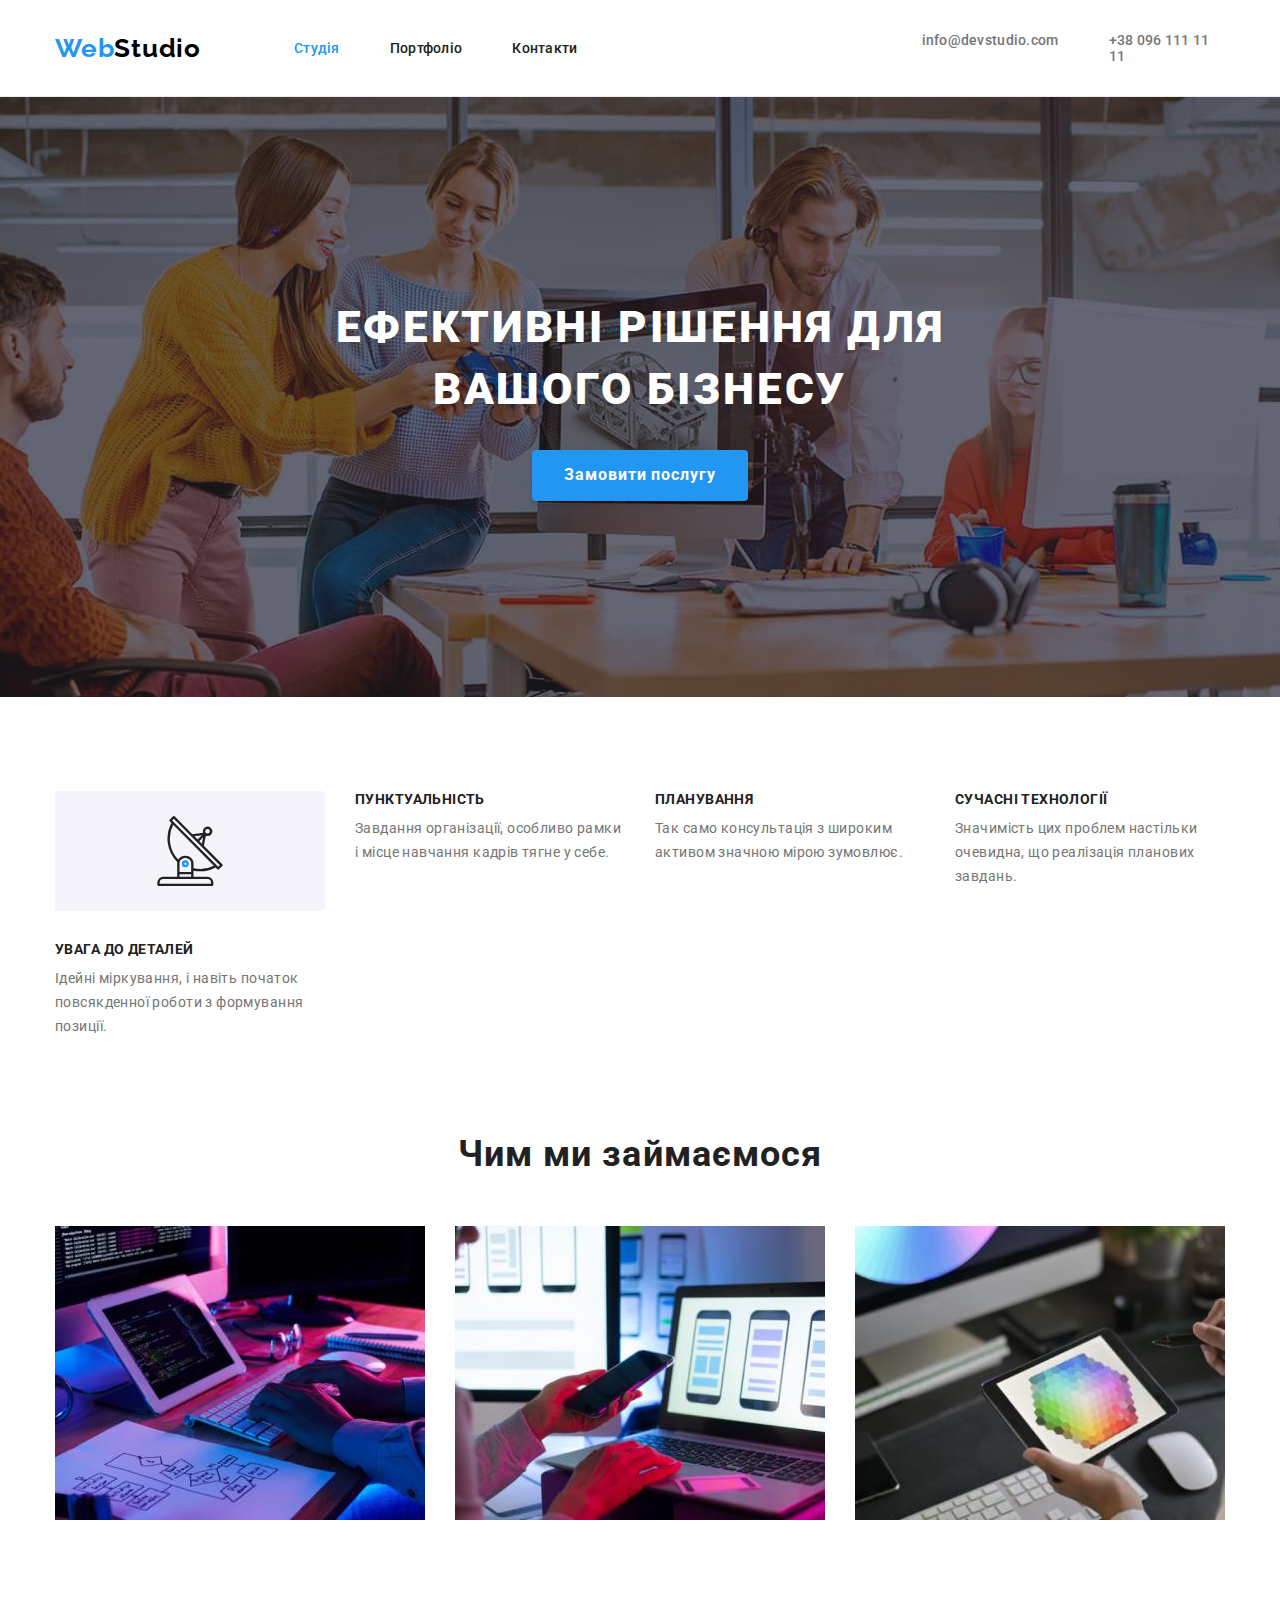
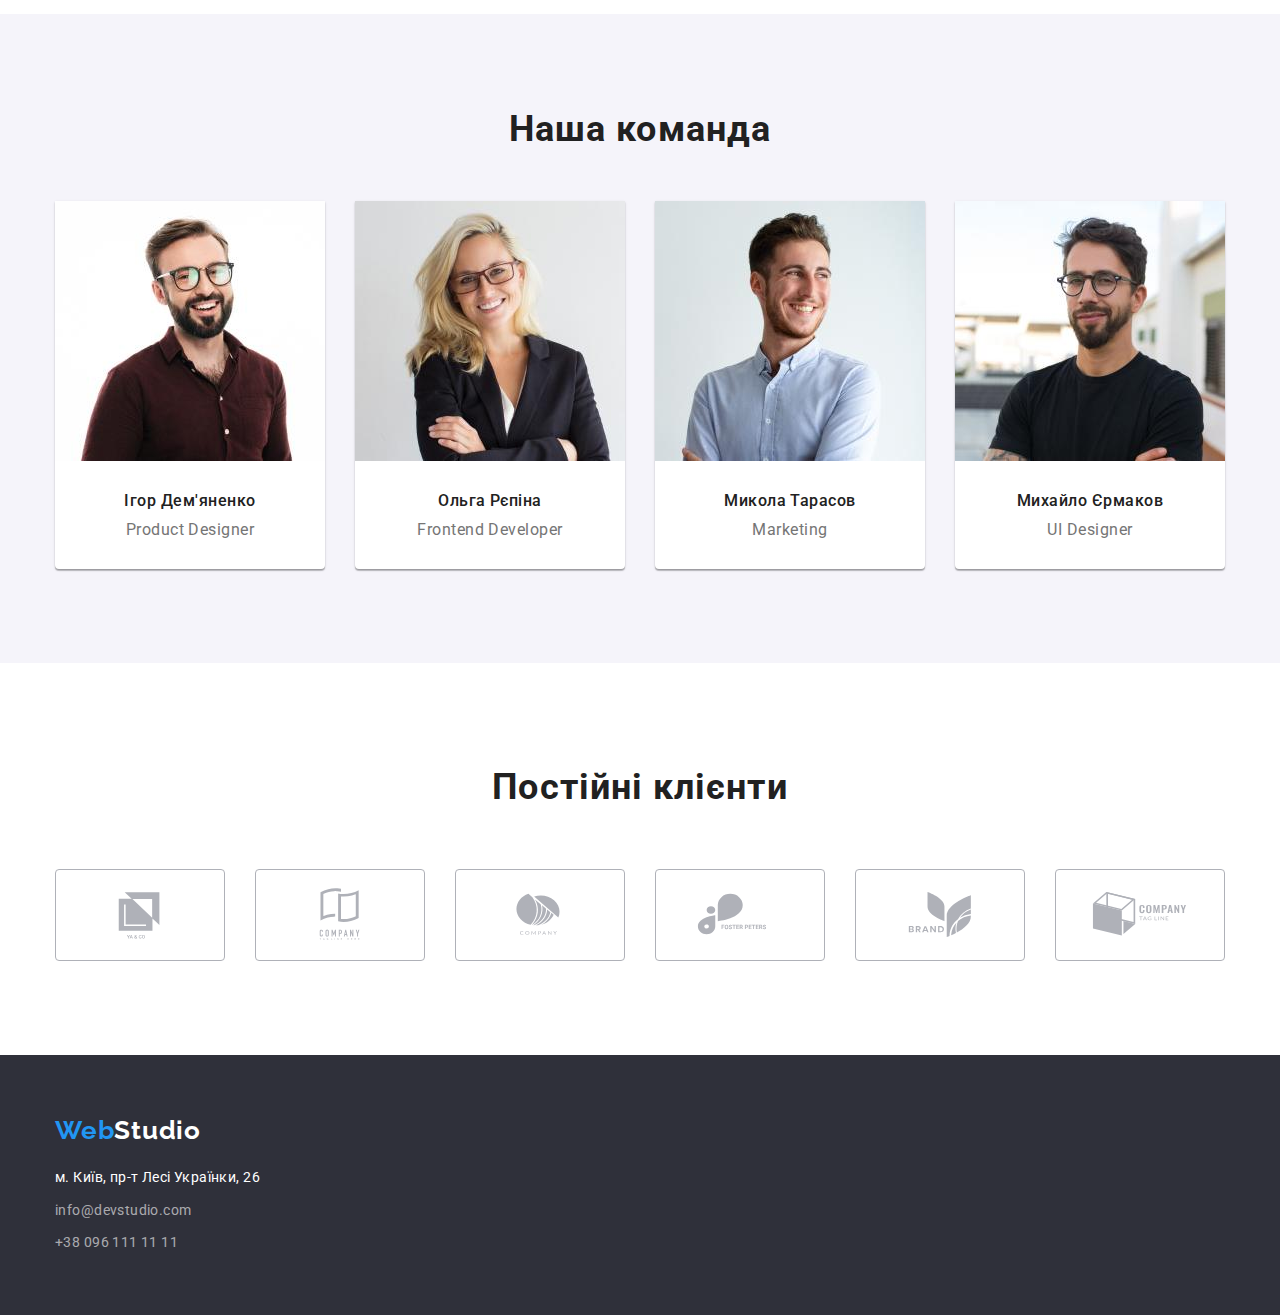
==== index.html @ 8d518130 "clients icons/links added" ====
<!DOCTYPE html>
<html lang="uk">
  <head>
    <meta charset="UTF-8" />
    <meta http-equiv="X-UA-Compatible" content="IE=edge" />
    <meta name="viewport" content="width=device-width, initial-scale=1.0" />
    <title>Студія</title>
    <link
      rel="stylesheet"
      href="https://cdnjs.cloudflare.com/ajax/libs/modern-normalize/1.0.0/modern-normalize.min.css"
    />
    <link
      href="https://fonts.googleapis.com/css2?family=Raleway:wght@700&family=Roboto:wght@400;500;700;900&display=swap"
      rel="stylesheet"
    />
    <link rel="stylesheet" href="./css/styles.css" />
  </head>
  <body>
    <header class="header-box">
      <div class="container header">
        <a href="./index.html" lang="en" class="logo"><span class="logo-word">Web</span>Studio</a>
        <nav>
          <ul class="site-nav">
            <li class="item"><a href="./index.html" class="link current">Студія</a></li>
            <li class="item"><a href="./portfolio.html" class="link">Портфоліо</a></li>
            <li class="item"><a href="#" class="link">Контакти</a></li>
          </ul>
        </nav>
        <ul class="contacts-list">
          <li class="item">
            <a href="mailto:info@devstudio.com" class="link contacts">info@devstudio.com</a>
          </li>
          <li class="item">
            <a href="tel:+380961111111" class="link contacts">+38 096 111 11 11</a>
          </li>
        </ul>
      </div>
    </header>
    <main>
      <section class="section hero">
        <div class="hero-overlay">
          <h1 class="hero-title">Ефективні рішення для вашого бізнесу</h1>
          <button type="button" class="hero-button">Замовити послугу</button>
        </div>
      </section>
      <section class="section">
        <div class="container">
          <h2 class="benefits-title">Наші переваги</h2>
          <ul class="benefits-list">
            <li class="item">
              <div class="benefits-list block">
                <svg height="70" width="70">
                  <use href="./images/icons.svg#icon-antenna"></use>
                </svg>
              </div>
              <h3 class="title">Увага до деталей</h3>
              <p class="desc">
                Ідейні міркування, і навіть початок повсякденної роботи з формування позиції.
              </p>
            </li>
            <li class="item">
              <h3 class="title">Пунктуальність</h3>
              <p class="desc">
                Завдання організації, особливо рамки і місце навчання кадрів тягне у себе.
              </p>
            </li>
            <li class="item">
              <h3 class="title">Планування</h3>
              <p class="desc">Так само консультація з широким активом значною мірою зумовлює.</p>
            </li>
            <li class="item">
              <h3 class="title">Сучасні технології</h3>
              <p class="desc">
                Значимість цих проблем настільки очевидна, що реалізація планових завдань.
              </p>
            </li>
          </ul>
        </div>
      </section>
      <section class="section services">
        <div class="container">
          <h2 class="services-title">Чим ми займаємося</h2>
          <ul class="services-list">
            <li class="item">
              <img
                src="./images/desktop.jpg"
                alt="Чоловічі кисті друкують на клавіатурі"
                width="370"
              />
            </li>
            <li class="item">
              <img
                src="./images/mobile.jpg"
                alt="Жіночі руки тримають мобільний телефон"
                width="370"
              />
            </li>
            <li class="item">
              <img
                src="./images/tablet.jpg"
                alt="Жіночі руки тримають планшет і працюють графічною ручкою по ньому"
                width="370"
              />
            </li>
          </ul>
        </div>
      </section>
      <section class="section team">
        <div class="container">
          <h2 class="team-title">Наша команда</h2>
          <ul class="team-list">
            <li class="item">
              <div class="team-member">
                <img
                  src="./images/photo-1.jpg"
                  alt="Усміхнений чоловік в окулярах з бородою"
                  width="270"
                  class="member-pic"
                />
                <h3 class="title">Ігор Дем'яненко</h3>
                <p lang="en" class="desc">Product Designer</p>
              </div>
            </li>
            <li class="item">
              <div class="team-member">
                <img
                  src="./images/photo-2.jpg"
                  alt="Усміхнена білява дівчина в окулярах"
                  width="270"
                  class="member-pic"
                />
                <h3 class="title">Ольга Рєпіна</h3>
                <p lang="en" class="desc">Frontend Developer</p>
              </div>
            </li>
            <li class="item">
              <div class="team-member">
                <img
                  src="./images/photo-3.jpg"
                  alt="Усміхнений чоловік з легкою небритістю"
                  width="270"
                  class="member-pic"
                />
                <h3 class="title">Микола Тарасов</h3>
                <p lang="en" class="desc">Marketing</p>
              </div>
            </li>
            <li class="item">
              <div class="team-member">
                <img
                  src="./images/photo-4.jpg"
                  alt="Усміхнений чоловік в окулярах з бородою"
                  width="270"
                  class="member-pic"
                />
                <h3 class="title">Михайло Єрмаков</h3>
                <p lang="en" class="desc">UI Designer</p>
              </div>
            </li>
          </ul>
        </div>
      </section>
      <section class="section clients">
        <h2 class="clients title">Постійні клієнти</h2>
        <ul class="clients-list">
          <li class="item">
            <a class="clients-link" href="#">
              <div class="clients-link-card">
                <svg class="clients-link-icon" width="106" height="60">
                  <use href="./images/icons.svg#icon-logo1"></use>
                </svg>
              </div>
            </a>
          </li>
          <li class="item">
            <a href="#" class="link"
              ><a class="clients-link" href="#">
                <div class="clients-link-card">
                  <svg class="clients-link-icon" width="106" height="60">
                    <use href="./images/icons.svg#icon-logo2"></use>
                  </svg>
                </div> </a
            ></a>
          </li>
          <li class="item">
            <a href="#" class="link"
              ><a class="clients-link" href="#">
                <div class="clients-link-card">
                  <svg class="clients-link-icon" width="106" height="60">
                    <use href="./images/icons.svg#icon-logo3"></use>
                  </svg>
                </div> </a
            ></a>
          </li>
          <li class="item">
            <a href="#" class="link"
              ><a class="clients-link" href="#">
                <div class="clients-link-card">
                  <svg class="clients-link-icon" width="106" height="60">
                    <use href="./images/icons.svg#icon-logo4"></use>
                  </svg>
                </div> </a
            ></a>
          </li>
          <li class="item">
            <a href="#" class="link"
              ><a class="clients-link" href="#">
                <div class="clients-link-card">
                  <svg class="clients-link-icon" width="106" height="60">
                    <use href="./images/icons.svg#icon-logo5"></use>
                  </svg>
                </div> </a
            ></a>
          </li>
          <li class="item">
            <a href="#" class="link"
              ><a class="clients-link" href="#">
                <div class="clients-link-card">
                  <svg class="clients-link-icon" width="106" height="60">
                    <use href="./images/icons.svg#icon-logo6"></use>
                  </svg>
                </div> </a
            ></a>
          </li>
        </ul>
      </section>
    </main>
    <footer class="footer-box">
      <div class="container footer">
        <a href="./index.html" lang="en" class="logo"
          ><span class="logo-word">Web</span><span class="logo-word-footer">Studio</span></a
        >
        <address>
          <ul class="footer-list">
            <li class="item">
              <a
                href="https://goo.gl/maps/CPtrU1FHBa2aNyZL9"
                target="_blank"
                rel="noopener noreferrer nofollow"
                class="link address"
                >м. Київ, пр-т Лесі Українки, 26</a
              >
            </li>
            <li class="item">
              <a href="mailto:info@devstudio.com" class="link contacts footer"
                >info@devstudio.com</a
              >
            </li>
            <li class="item">
              <a href="tel:+380961111111" class="link contacts footer">+38 096 111 11 11</a>
            </li>
          </ul>
        </address>
      </div>
    </footer>
  </body>
</html>
---- css/styles.css ----
/* ---------- Common rules -----------*/
:root {
  --focus-hover-collor: #2196f3;
  --icons-color: #afb1b8;
  --icons-focus-collor: #ffffff;
}
body {
  background-color: #fff;
  color: #212121;
  font-family: 'Roboto', 'Raleway', sans-serif;
  margin-left: auto;
  margin-right: auto;
}
h1,
h2,
h3,
h4,
h5,
h6,
p,
ul {
  margin: 0;
  padding: 0;
}
.section {
  padding-top: 94px;
  padding-bottom: 94px;
}
.container {
  width: 1200px;
  padding: 0 15px;
  margin-left: auto;
  margin-right: auto;
  /* outline: 2px solid tomato; */
}
.link {
  text-decoration: none;
  font-weight: 500;
  font-size: 14px;
  line-height: 1.15;
  letter-spacing: 0.02em;
}
.link:hover,
.link:focus {
  color: #2196f3;
}

.benefits-list,
.services-list,
.site-nav,
.team-list,
.footer-list,
.example-list,
.filter-list,
.contacts-list,
.clients-list {
  list-style-type: none;
}
img {
  display: block;

  max-width: 100%;
  height: auto;
}
.logo {
  color: #000000;
  font-family: 'Raleway';
  font-weight: 700;
  font-size: 26px;
  line-height: 1.2;
  letter-spacing: 0.03em;
  text-decoration: none;
}
.logo-word {
  color: #2196f3;
}

/* -------------- Header --------------- */
.header .logo {
  margin-right: 93px;
  padding-top: 20px;
  padding-bottom: 20px;
}
.logo-word-footer {
  color: #fff;
}
.site-nav {
  display: flex;
  margin-right: 344px;
}
.site-nav .item:not(:last-child) {
  margin-right: 50px;
}
.site-nav .link {
  display: inline-block;

  padding-top: 32px;
  padding-bottom: 32px;

  color: #212121;
}
.site-nav .link.current {
  color: #2196f3;
}
.site-nav .link:hover,
.site-nav .link:focus {
  color: #2196f3;
}
.link.contacts {
  color: #757575;
}
.link.contacts:hover,
.link.contacts:focus {
  color: #2196f3;
}
.contacts-list {
  display: flex;
}
.contacts-list .item:not(:last-child) {
  margin-right: 50px;
}
.contacts-list .link {
  display: inline-block;

  padding-top: 32px;
  padding-bottom: 32px;
}
.container.header {
  display: flex;
  align-items: center;
}
.header-box {
  border-bottom: 1px solid #ececec;
}

/* -------------- Hero section------------ */

.section.hero {
  max-width: 1600px;
  height: 600px;
  margin-left: auto;
  margin-right: auto;
  padding-top: 200px;
  padding-bottom: 200px;

  background-image: linear-gradient(to right, rgba(47, 48, 58, 0.4), rgba(47, 48, 58, 0.4)),
    url(../images/hero-overlay.jpg);
  background-repeat: no-repeat;
  background-position: center;
  background-size: cover;
  background-color: #c4c4c4;

  color: #fff;
  text-align: center;
}
.hero-title {
  margin-left: auto;
  margin-right: auto;
  max-width: 696px;

  text-transform: uppercase;
  font-weight: 900;
  font-size: 44px;
  line-height: 1.4;
  letter-spacing: 0.06em;
  margin-bottom: 30px;
}
.hero-button {
  padding: 10px 32px 10px 32px;

  background-color: #2196f3;
  color: #fff;
  box-shadow: 0px 4px 4px rgba(0, 0, 0, 0.15);
  border-radius: 4px;
  border: 0;
  cursor: pointer;

  font-family: 'Roboto';
  font-weight: 700;
  font-size: 16px;
  line-height: 1.9;
  letter-spacing: 0.06em;
  text-align: center;
}

/* ------------- Benefits section --------- */

.benefits-title {
  display: none;
}
.benefits-list {
  display: flex;
}
.benefits-list .item {
  max-width: 270px;
}
.benefits-list .title {
  margin-bottom: 10px;

  font-size: 14px;
  line-height: 1.15;
  letter-spacing: 0.03em;
  text-transform: uppercase;
}
.benefits-list .desc {
  font-size: 14px;
  line-height: 1.7;
  letter-spacing: 0.03em;
  color: #757575;
}
.benefits-list .item:not(:last-child) {
  margin-right: 30px;
}
.benefits-list .block {
  display: flex;
  height: 120px;
  margin-bottom: 30px;
  border-radius: 4px;
  justify-content: center;
  align-items: center;

  background-color: #f5f4fa;
}

/* ------------- Services section ----------- */

.section.services {
  padding-top: 0px;
}
.services-title,
.team-title {
  margin-bottom: 50px;

  font-size: 36px;
  line-height: 1.2;
  letter-spacing: 0.03em;
  text-align: center;
}
.services-list {
  display: flex;
  justify-content: space-between;
}
.services-list .item:not(:last-child) {
  margin-right: 30px;
}

/* ------------- Team section ----------- */

.section.team {
  background-color: #f5f4fa;
}

.team-list {
  display: flex;
}
.team-member {
  padding-bottom: 30px;

  background-color: #fff;
  box-shadow: 0px 1px 3px rgba(0, 0, 0, 0.12), 0px 1px 1px rgba(0, 0, 0, 0.14),
    0px 2px 1px rgba(0, 0, 0, 0.2);
  border-radius: 0px 0px 4px 4px;

  text-align: center;
}
.team-list .item:not(:last-child) {
  margin-right: 30px;
}
.team-member .title {
  margin-bottom: 10px;

  font-weight: 500;
  font-size: 16px;
  line-height: 1.2;
  letter-spacing: 0.03em;
}
.team-member .desc {
  font-size: 16px;
  line-height: 1.2;
  letter-spacing: 0.03em;
  color: #757575;
}
.member-pic {
  margin-bottom: 30px;
}

/* ------------- Clients section ----------- */
.section.clients {
  padding-top: 94px;
  padding-bottom: 94px;
  text-align: center;
}
.clients.title {
  margin-bottom: 50px;

  font-size: 36px;
  line-height: 1.7;
  letter-spacing: 0.03em;
}
.clients-list {
  display: flex;
  gap: 30px;
  justify-content: center;
}
.clients-link-card {
  display: flex;
  width: 170px;
  height: 92px;
  border: 1px solid var(--icons-color);
  border-radius: 4px;
  justify-content: center;
  align-items: center;   
}
.clients-link-icon {
  fill: var(--icons-color);
  justify-content: center;
  text-align: center;
}
/* .clients-list .link {
  display: inline-block;
  padding: 0;
  margin: 0;
  width: 170px;
  height: 92px;
  cursor: pointer;

  outline: 1px solid red;
 
} */
/* ------------- Footer section ----------- */

.footer-box {
  padding-top: 60px;
  padding-bottom: 60px;
  text-decoration: none;
  background-color: #2f303a;
}

.link.address {
  margin-bottom: 20px;

  font-style: normal;
  color: #fff;
  font-weight: 400;
  font-size: 14px;
  line-height: 1.7;
  letter-spacing: 0.03em;
}
.link.address:hover,
.link.address:focus {
  color: #2196f3;
}
.contacts.footer {
  color: rgba(255, 255, 255, 0.6);
  font-style: normal;
  font-weight: 400;
  font-size: 14px;
  line-height: 1.7;
  letter-spacing: 0.03em;
}
.footer .logo {
  display: inline-block;
  margin-bottom: 20px;
}
.footer-list .item:not(:last-child) {
  margin-bottom: 9px;
}

/* ------------- Portfolio section ----------- */

.portfolio-title {
  display: none;
}
.filter-list {
  display: flex;
  margin-bottom: 50px;
  justify-content: center;
}
.filter-list .button {
  padding: 6px 25px;

  background-color: #f5f4fa;
  border-radius: 4px;
  border: 0;
  cursor: pointer;

  font-weight: 500;
  font-size: 16px;
  line-height: 1.6;
  text-align: center;
  letter-spacing: 0.03em;
}
.filter-list .button:hover,
.filter-list .button:focus {
  background-color: #2196f3;
  color: #fff;
  box-shadow: 0px 3px 1px rgba(0, 0, 0, 0.1), 0px 1px 2px rgba(0, 0, 0, 0.08),
    0px 2px 2px rgba(0, 0, 0, 0.12);
}
.filter-list .item:not(:last-child) {
  margin-right: 8px;
}
.example-list {
  display: flex;
  flex-wrap: wrap;
  cursor: pointer;
}
.example-list .title {
  margin-bottom: 4px;
  font-size: 18px;
  line-height: 2;
  letter-spacing: 0.06em;
}
.example-list .desc {
  font-size: 16px;
  line-height: 1.8;
  letter-spacing: 0.03em;
  color: #757575;
}
.example-list .item:nth-child(3n + 1) {
  margin-right: 30px;
}
.example-list .item:nth-child(3n + 2) {
  margin-right: 30px;
}
.example-list .item:nth-child(3n) {
  margin-right: 0px;
}
.example-list .item {
  margin-bottom: 30px;
}
.example-list .item:nth-last-child(-n + 3) {
  margin-bottom: 0px;
}
.example-list .subject {
  padding: 20px 24px;
  border-bottom: 1px solid #eeeeee;
  border-left: 1px solid #eeeeee;
  border-right: 1px solid #eeeeee;
}
.example-list .item:hover,
.example-list .item:focus {
  box-shadow: 0px 1px 1px rgba(0, 0, 0, 0.12), 0px 4px 4px rgba(0, 0, 0, 0.06),
    1px 4px 6px rgba(0, 0, 0, 0.16);
}
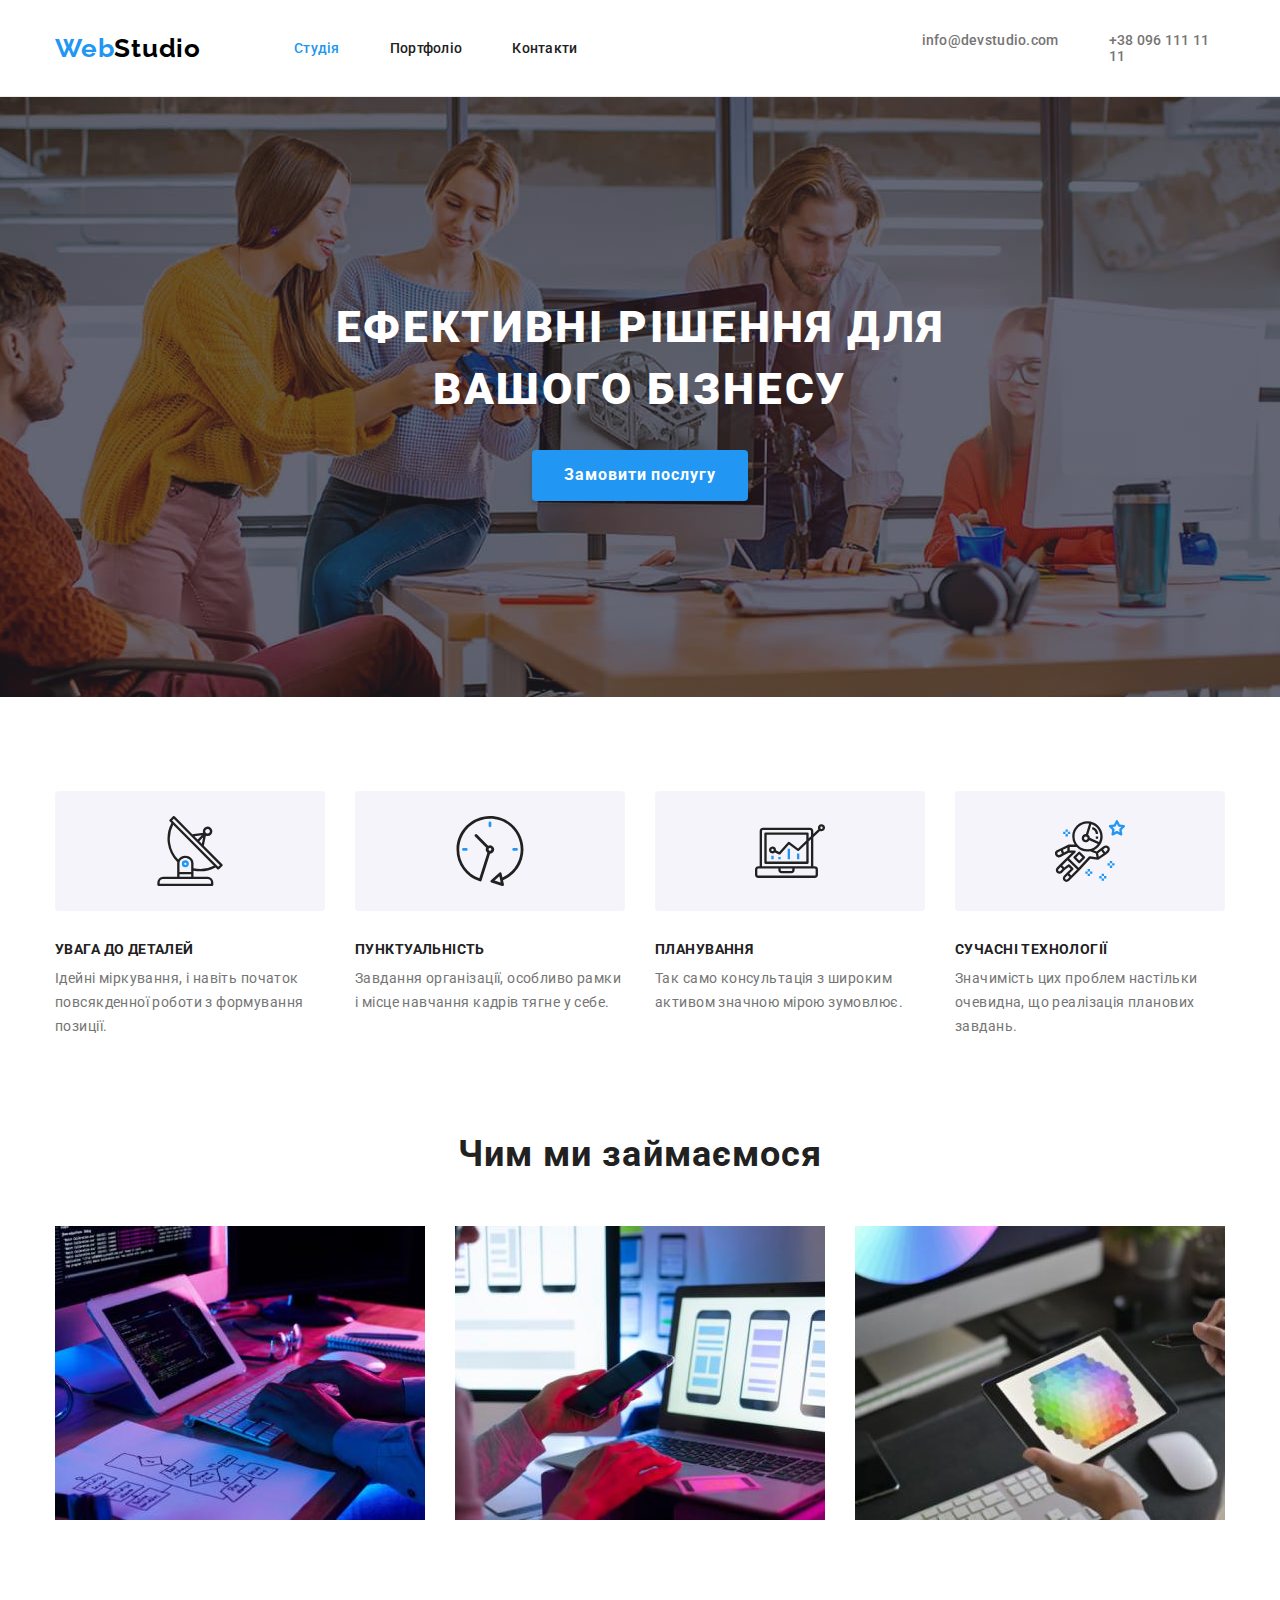
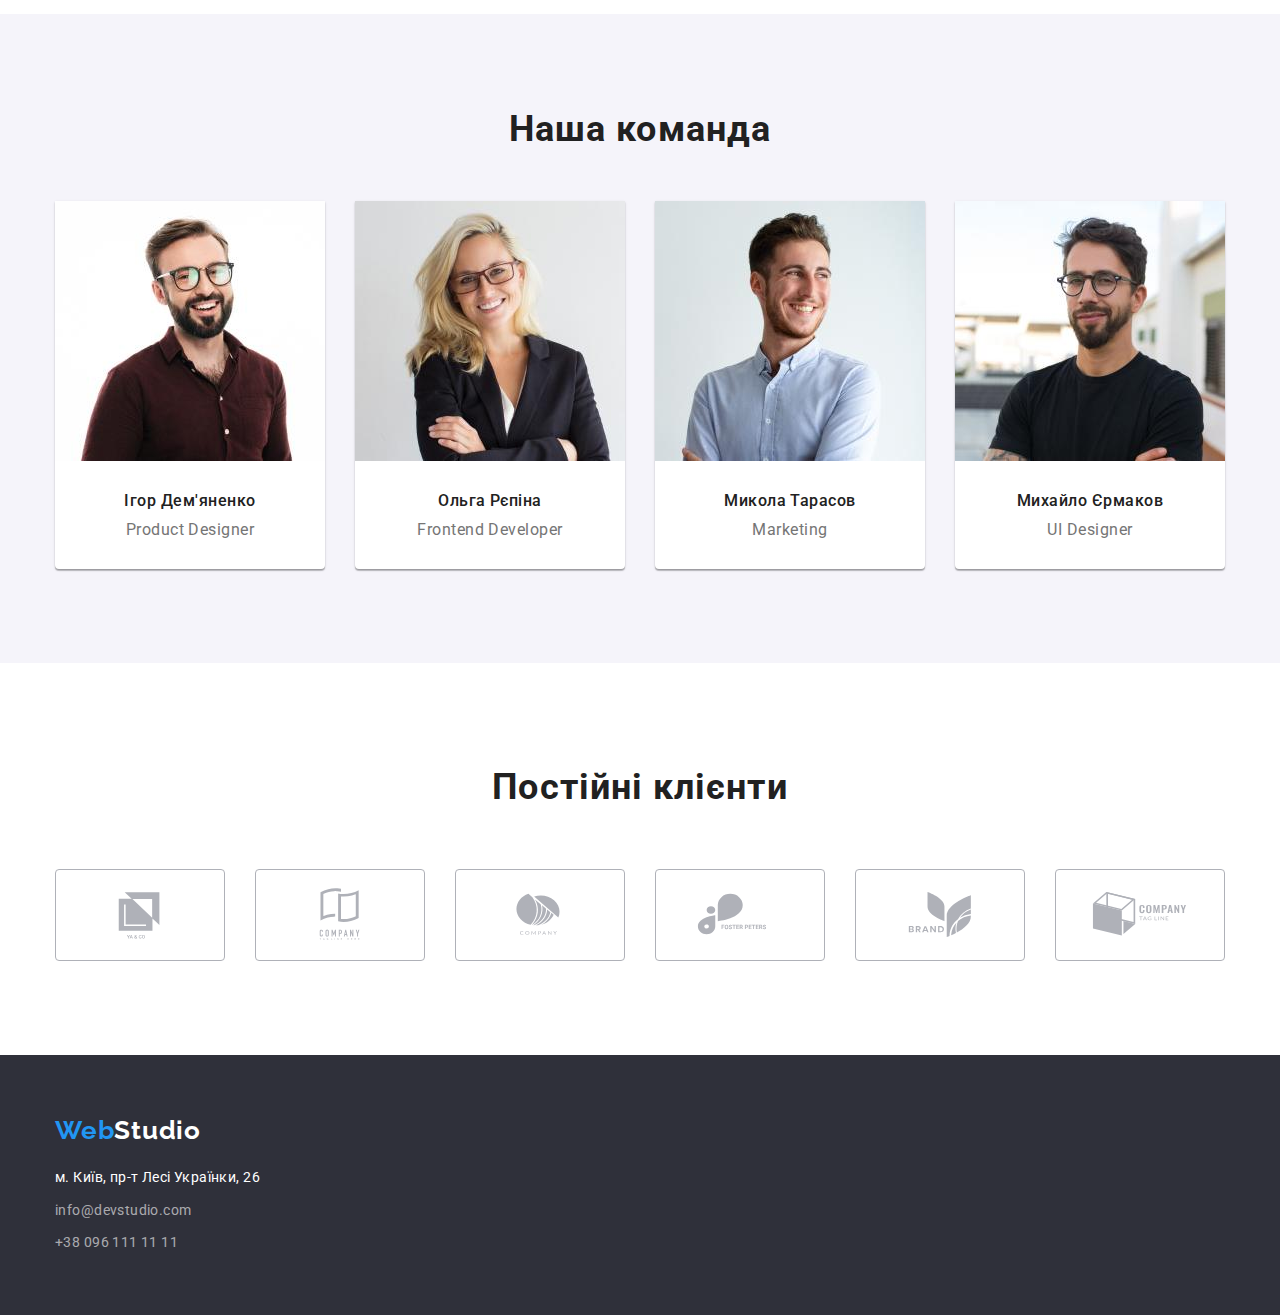
==== commit e665b15b: "benefits icons blocks added" ====
--- a/index.html
+++ b/index.html
@@ -59,16 +59,31 @@
               </p>
             </li>
             <li class="item">
+              <div class="benefits-list block">
+                <svg height="70" width="70">
+                  <use href="./images/icons.svg#icon-clock"></use>
+                </svg>
+              </div>
               <h3 class="title">Пунктуальність</h3>
               <p class="desc">
                 Завдання організації, особливо рамки і місце навчання кадрів тягне у себе.
               </p>
             </li>
             <li class="item">
+              <div class="benefits-list block">
+                <svg height="70" width="70">
+                  <use href="./images/icons.svg#icon-diagram"></use>
+                </svg>
+              </div>
               <h3 class="title">Планування</h3>
               <p class="desc">Так само консультація з широким активом значною мірою зумовлює.</p>
             </li>
             <li class="item">
+              <div class="benefits-list block">
+                <svg height="70" width="70">
+                  <use href="./images/icons.svg#icon-astronaut"></use>
+                </svg>
+              </div>
               <h3 class="title">Сучасні технології</h3>
               <p class="desc">
                 Значимість цих проблем настільки очевидна, що реалізація планових завдань.
--- a/css/styles.css
+++ b/css/styles.css
@@ -309,24 +309,14 @@
   border: 1px solid var(--icons-color);
   border-radius: 4px;
   justify-content: center;
-  align-items: center;   
+  align-items: center;
 }
 .clients-link-icon {
   fill: var(--icons-color);
   justify-content: center;
   text-align: center;
 }
-/* .clients-list .link {
-  display: inline-block;
-  padding: 0;
-  margin: 0;
-  width: 170px;
-  height: 92px;
-  cursor: pointer;
-
-  outline: 1px solid red;
- 
-} */
+
 /* ------------- Footer section ----------- */
 
 .footer-box {
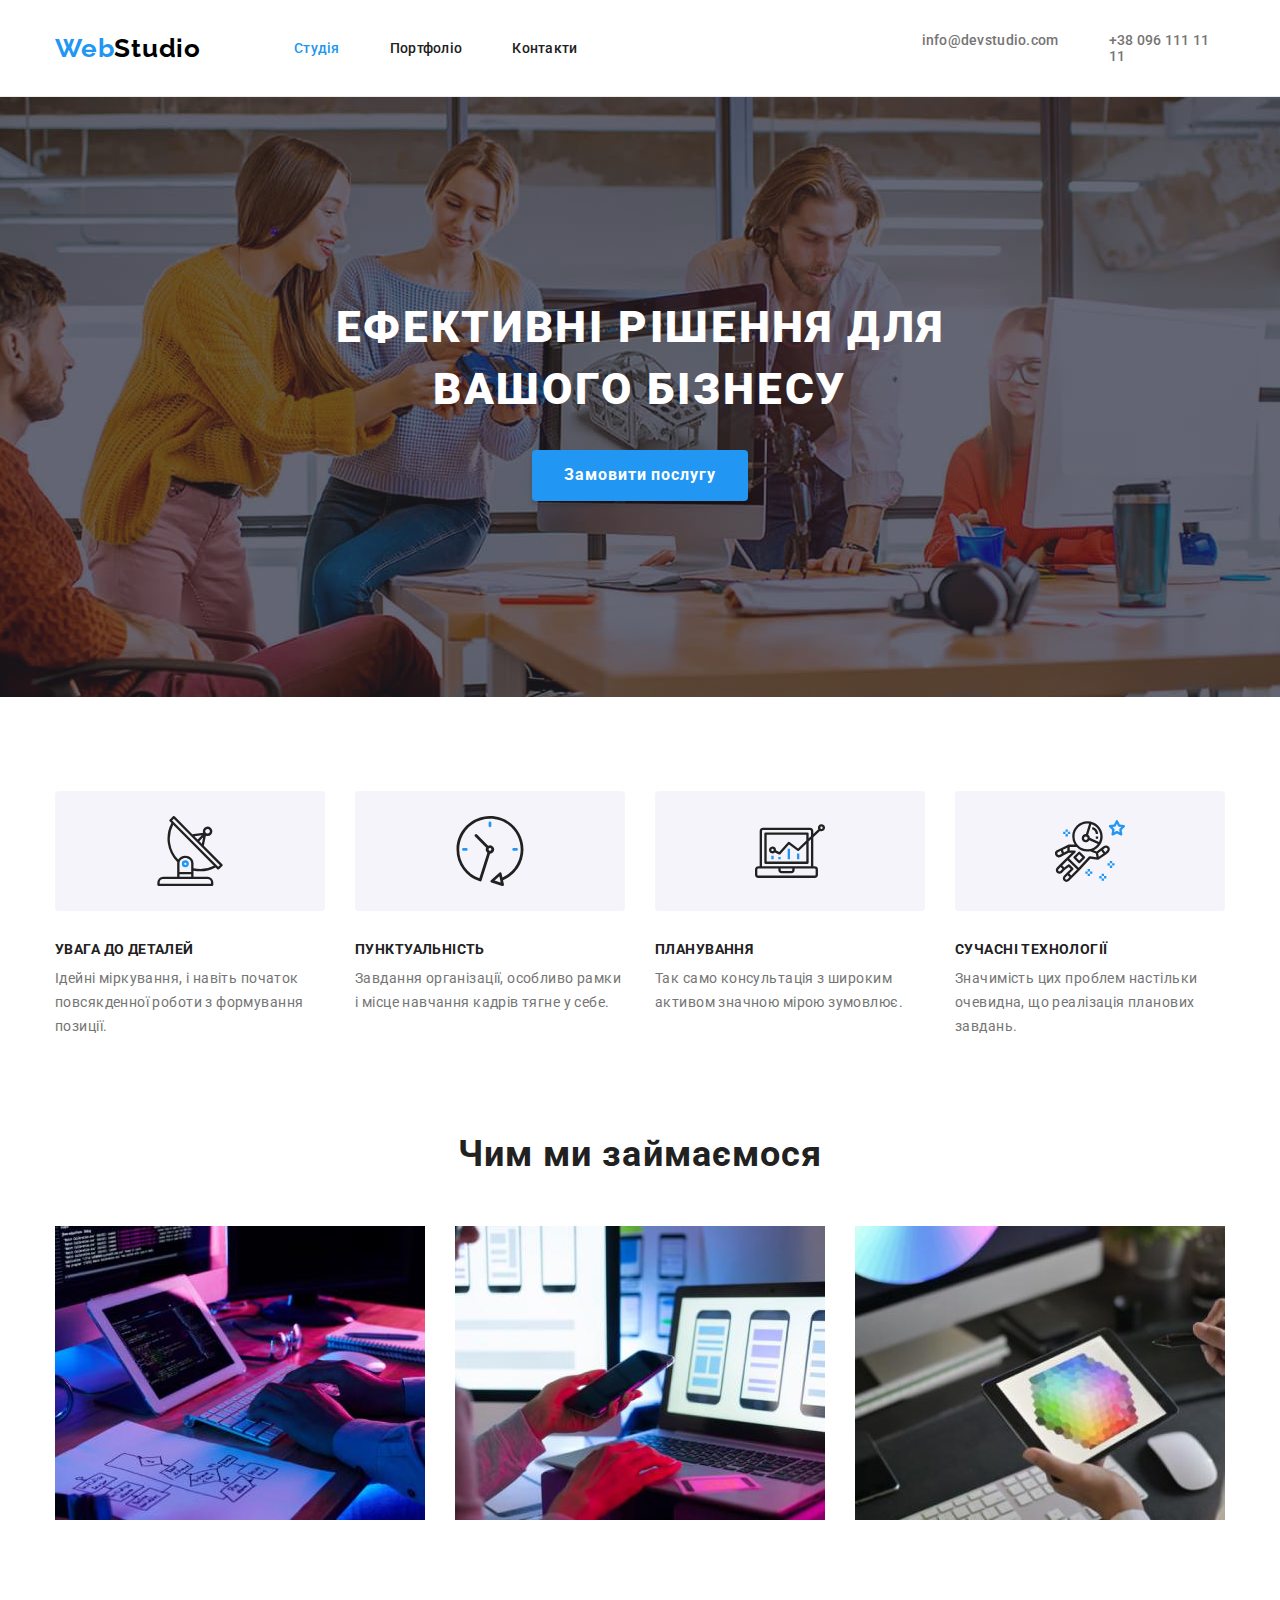
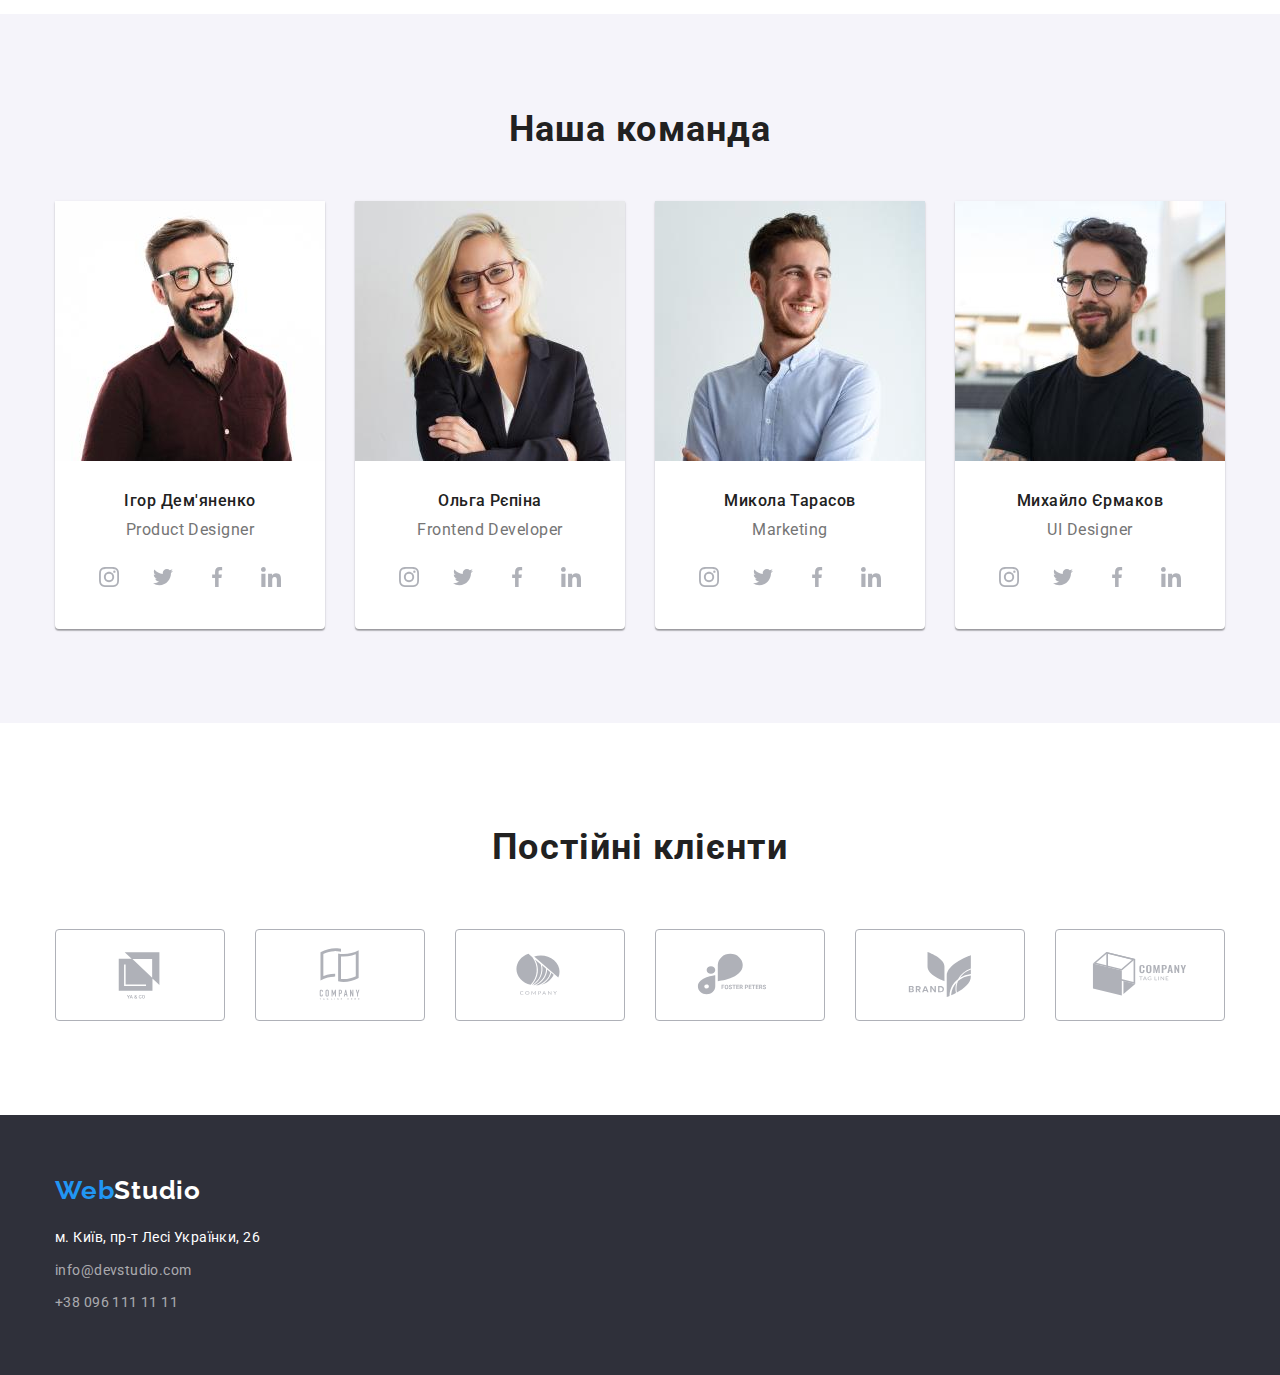
==== commit 802993ea: "team social links added" ====
--- a/index.html
+++ b/index.html
@@ -134,6 +134,44 @@
                 />
                 <h3 class="title">Ігор Дем'яненко</h3>
                 <p lang="en" class="desc">Product Designer</p>
+                <ul class="socials">
+                  <li class="socials-list">
+                    <a href="#" class="links">
+                      <div class="block">
+                        <svg class="icon" width="20" height="20">
+                          <use href="./images/icons.svg#icon-instagram"></use>
+                        </svg>
+                      </div>
+                    </a>
+                  </li>
+                  <li class="socials-list">
+                    <a href="#" class="links">
+                      <div class="block">
+                        <svg class="icon" width="20" height="20">
+                          <use href="./images/icons.svg#icon-twitter"></use>
+                        </svg>
+                      </div>
+                    </a>
+                  </li>
+                  <li class="socials-list">
+                    <a href="#" class="links">
+                      <div class="block">
+                        <svg class="icon" width="20" height="20">
+                          <use href="./images/icons.svg#icon-facebook"></use>
+                        </svg>
+                      </div>
+                    </a>
+                  </li>
+                  <li class="socials-list">
+                    <a href="#" class="links">
+                      <div class="block">
+                        <svg class="icon" width="20" height="20">
+                          <use href="./images/icons.svg#icon-linkedin"></use>
+                        </svg>
+                      </div>
+                    </a>
+                  </li>
+                </ul>
               </div>
             </li>
             <li class="item">
@@ -146,6 +184,44 @@
                 />
                 <h3 class="title">Ольга Рєпіна</h3>
                 <p lang="en" class="desc">Frontend Developer</p>
+                <ul class="socials">
+                  <li class="socials-list">
+                    <a href="#" class="links">
+                      <div class="block">
+                        <svg class="icon" width="20" height="20">
+                          <use href="./images/icons.svg#icon-instagram"></use>
+                        </svg>
+                      </div>
+                    </a>
+                  </li>
+                  <li class="socials-list">
+                    <a href="#" class="links">
+                      <div class="block">
+                        <svg class="icon" width="20" height="20">
+                          <use href="./images/icons.svg#icon-twitter"></use>
+                        </svg>
+                      </div>
+                    </a>
+                  </li>
+                  <li class="socials-list">
+                    <a href="#" class="links">
+                      <div class="block">
+                        <svg class="icon" width="20" height="20">
+                          <use href="./images/icons.svg#icon-facebook"></use>
+                        </svg>
+                      </div>
+                    </a>
+                  </li>
+                  <li class="socials-list">
+                    <a href="#" class="links">
+                      <div class="block">
+                        <svg class="icon" width="20" height="20">
+                          <use href="./images/icons.svg#icon-linkedin"></use>
+                        </svg>
+                      </div>
+                    </a>
+                  </li>
+                </ul>
               </div>
             </li>
             <li class="item">
@@ -158,6 +234,44 @@
                 />
                 <h3 class="title">Микола Тарасов</h3>
                 <p lang="en" class="desc">Marketing</p>
+                <ul class="socials">
+                  <li class="socials-list">
+                    <a href="#" class="links">
+                      <div class="block">
+                        <svg class="icon" width="20" height="20">
+                          <use href="./images/icons.svg#icon-instagram"></use>
+                        </svg>
+                      </div>
+                    </a>
+                  </li>
+                  <li class="socials-list">
+                    <a href="#" class="links">
+                      <div class="block">
+                        <svg class="icon" width="20" height="20">
+                          <use href="./images/icons.svg#icon-twitter"></use>
+                        </svg>
+                      </div>
+                    </a>
+                  </li>
+                  <li class="socials-list">
+                    <a href="#" class="links">
+                      <div class="block">
+                        <svg class="icon" width="20" height="20">
+                          <use href="./images/icons.svg#icon-facebook"></use>
+                        </svg>
+                      </div>
+                    </a>
+                  </li>
+                  <li class="socials-list">
+                    <a href="#" class="links">
+                      <div class="block">
+                        <svg class="icon" width="20" height="20">
+                          <use href="./images/icons.svg#icon-linkedin"></use>
+                        </svg>
+                      </div>
+                    </a>
+                  </li>
+                </ul>
               </div>
             </li>
             <li class="item">
@@ -170,6 +284,44 @@
                 />
                 <h3 class="title">Михайло Єрмаков</h3>
                 <p lang="en" class="desc">UI Designer</p>
+                <ul class="socials">
+                  <li class="socials-list">
+                    <a href="#" class="links">
+                      <div class="block">
+                        <svg class="icon" width="20" height="20">
+                          <use href="./images/icons.svg#icon-instagram"></use>
+                        </svg>
+                      </div>
+                    </a>
+                  </li>
+                  <li class="socials-list">
+                    <a href="#" class="links">
+                      <div class="block">
+                        <svg class="icon" width="20" height="20">
+                          <use href="./images/icons.svg#icon-twitter"></use>
+                        </svg>
+                      </div>
+                    </a>
+                  </li>
+                  <li class="socials-list">
+                    <a href="#" class="links">
+                      <div class="block">
+                        <svg class="icon" width="20" height="20">
+                          <use href="./images/icons.svg#icon-facebook"></use>
+                        </svg>
+                      </div>
+                    </a>
+                  </li>
+                  <li class="socials-list">
+                    <a href="#" class="links">
+                      <div class="block">
+                        <svg class="icon" width="20" height="20">
+                          <use href="./images/icons.svg#icon-linkedin"></use>
+                        </svg>
+                      </div>
+                    </a>
+                  </li>
+                </ul>
               </div>
             </li>
           </ul>
--- a/css/styles.css
+++ b/css/styles.css
@@ -53,7 +53,8 @@
 .example-list,
 .filter-list,
 .contacts-list,
-.clients-list {
+.clients-list,
+.socials-list {
   list-style-type: none;
 }
 img {
@@ -275,6 +276,8 @@
   letter-spacing: 0.03em;
 }
 .team-member .desc {
+  margin-bottom: 16px;
+
   font-size: 16px;
   line-height: 1.2;
   letter-spacing: 0.03em;
@@ -282,6 +285,26 @@
 }
 .member-pic {
   margin-bottom: 30px;
+}
+.team-member .socials {
+  display: flex;
+  margin-left: auto;
+  margin-right: auto;
+  width: 206px;
+  gap: 10px;
+  /* height: 44px; */
+}
+.team-member .block {
+  display: inline-flex;
+  width: 44px;
+  height: 44px;
+  border-radius: 50%;
+
+  justify-content: center;
+  align-items: center;
+
+  fill: var(--icons-color);
+  /* background-color: #2196f3;   */
 }
 
 /* ------------- Clients section ----------- */
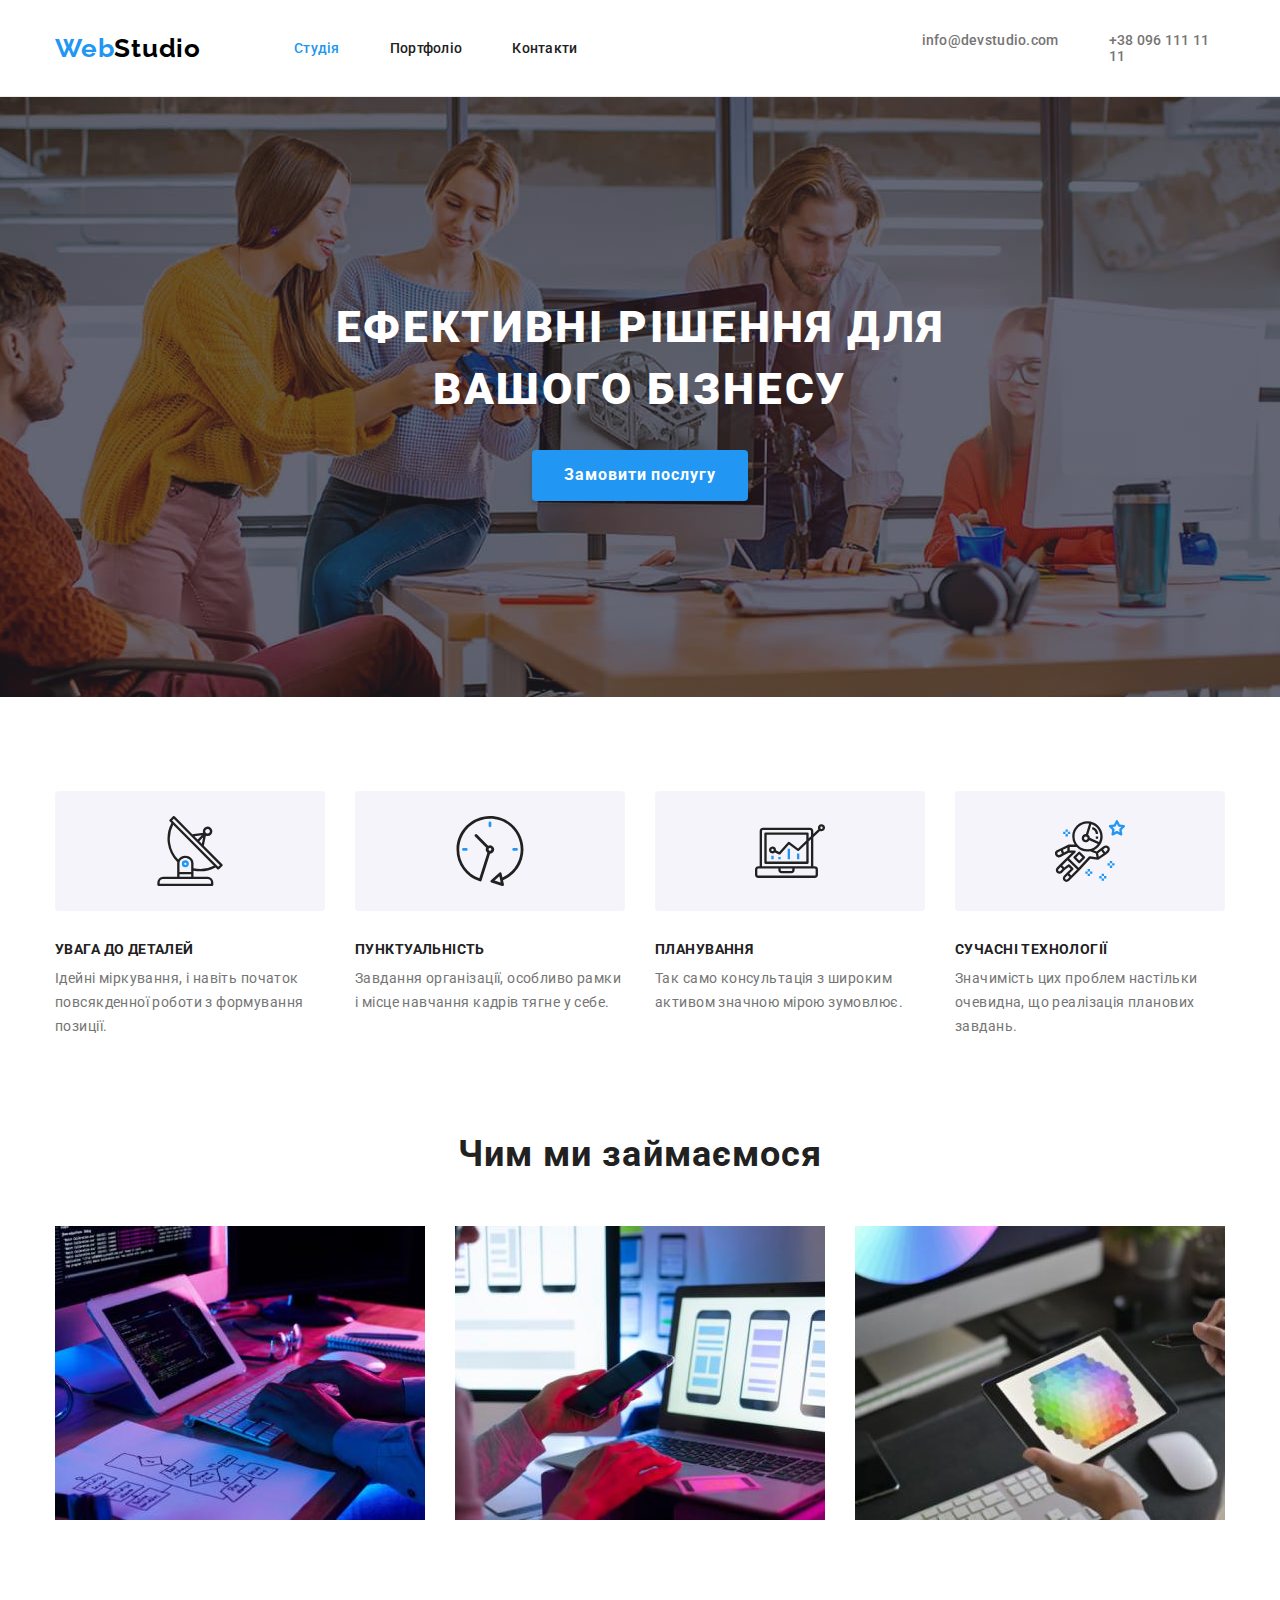
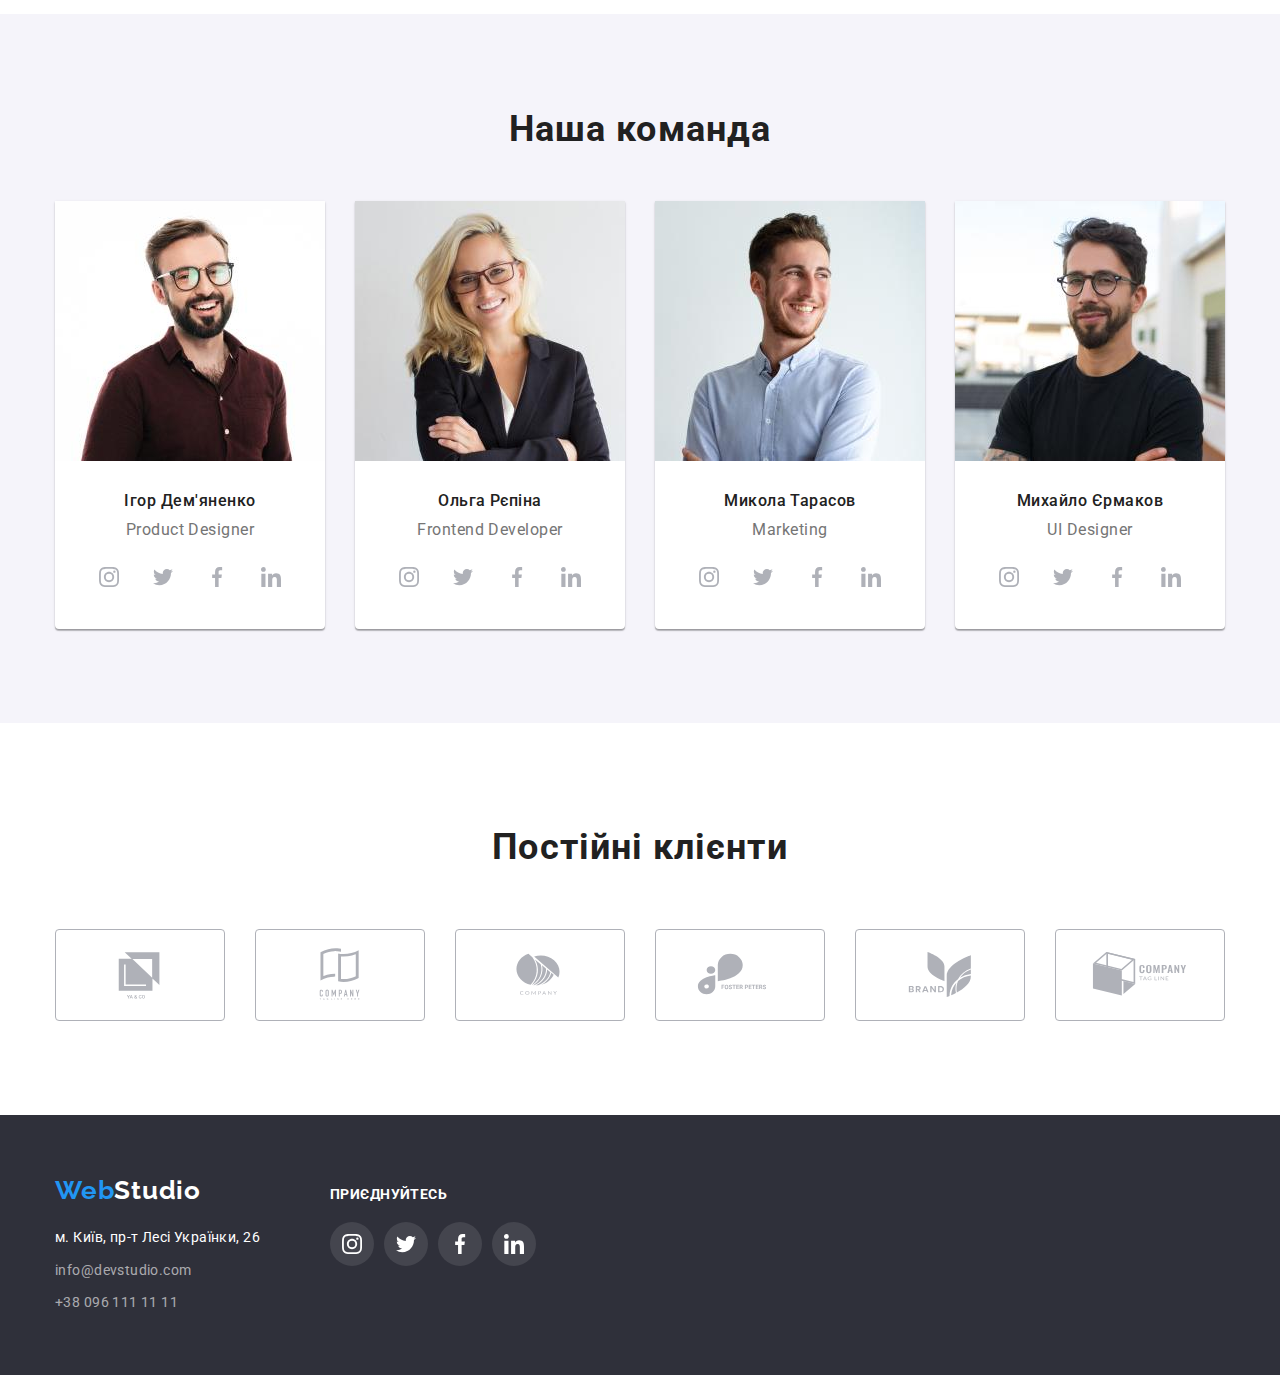
==== commit 90583347: "fotter socials added" ====
--- a/index.html
+++ b/index.html
@@ -134,8 +134,8 @@
                 />
                 <h3 class="title">Ігор Дем'яненко</h3>
                 <p lang="en" class="desc">Product Designer</p>
-                <ul class="socials">
-                  <li class="socials-list">
+                <ul class="socials-list">
+                  <li class="socials-item">
                     <a href="#" class="links">
                       <div class="block">
                         <svg class="icon" width="20" height="20">
@@ -144,7 +144,7 @@
                       </div>
                     </a>
                   </li>
-                  <li class="socials-list">
+                  <li class="socials-item">
                     <a href="#" class="links">
                       <div class="block">
                         <svg class="icon" width="20" height="20">
@@ -153,7 +153,7 @@
                       </div>
                     </a>
                   </li>
-                  <li class="socials-list">
+                  <li class="socials-item">
                     <a href="#" class="links">
                       <div class="block">
                         <svg class="icon" width="20" height="20">
@@ -162,7 +162,7 @@
                       </div>
                     </a>
                   </li>
-                  <li class="socials-list">
+                  <li class="socials-item">
                     <a href="#" class="links">
                       <div class="block">
                         <svg class="icon" width="20" height="20">
@@ -184,8 +184,8 @@
                 />
                 <h3 class="title">Ольга Рєпіна</h3>
                 <p lang="en" class="desc">Frontend Developer</p>
-                <ul class="socials">
-                  <li class="socials-list">
+                <ul class="socials-list">
+                  <li class="socials-item">
                     <a href="#" class="links">
                       <div class="block">
                         <svg class="icon" width="20" height="20">
@@ -194,7 +194,7 @@
                       </div>
                     </a>
                   </li>
-                  <li class="socials-list">
+                  <li class="socials-item">
                     <a href="#" class="links">
                       <div class="block">
                         <svg class="icon" width="20" height="20">
@@ -203,7 +203,7 @@
                       </div>
                     </a>
                   </li>
-                  <li class="socials-list">
+                  <li class="socials-item">
                     <a href="#" class="links">
                       <div class="block">
                         <svg class="icon" width="20" height="20">
@@ -212,7 +212,7 @@
                       </div>
                     </a>
                   </li>
-                  <li class="socials-list">
+                  <li class="socials-item">
                     <a href="#" class="links">
                       <div class="block">
                         <svg class="icon" width="20" height="20">
@@ -234,8 +234,8 @@
                 />
                 <h3 class="title">Микола Тарасов</h3>
                 <p lang="en" class="desc">Marketing</p>
-                <ul class="socials">
-                  <li class="socials-list">
+                <ul class="socials-list">
+                  <li class="socials-item">
                     <a href="#" class="links">
                       <div class="block">
                         <svg class="icon" width="20" height="20">
@@ -244,7 +244,7 @@
                       </div>
                     </a>
                   </li>
-                  <li class="socials-list">
+                  <li class="socials-item">
                     <a href="#" class="links">
                       <div class="block">
                         <svg class="icon" width="20" height="20">
@@ -253,7 +253,7 @@
                       </div>
                     </a>
                   </li>
-                  <li class="socials-list">
+                  <li class="socials-item">
                     <a href="#" class="links">
                       <div class="block">
                         <svg class="icon" width="20" height="20">
@@ -262,7 +262,7 @@
                       </div>
                     </a>
                   </li>
-                  <li class="socials-list">
+                  <li class="socials-item">
                     <a href="#" class="links">
                       <div class="block">
                         <svg class="icon" width="20" height="20">
@@ -284,8 +284,8 @@
                 />
                 <h3 class="title">Михайло Єрмаков</h3>
                 <p lang="en" class="desc">UI Designer</p>
-                <ul class="socials">
-                  <li class="socials-list">
+                <ul class="socials-list">
+                  <li class="socials-item">
                     <a href="#" class="links">
                       <div class="block">
                         <svg class="icon" width="20" height="20">
@@ -294,7 +294,7 @@
                       </div>
                     </a>
                   </li>
-                  <li class="socials-list">
+                  <li class="socials-item">
                     <a href="#" class="links">
                       <div class="block">
                         <svg class="icon" width="20" height="20">
@@ -303,7 +303,7 @@
                       </div>
                     </a>
                   </li>
-                  <li class="socials-list">
+                  <li class="socials-item">
                     <a href="#" class="links">
                       <div class="block">
                         <svg class="icon" width="20" height="20">
@@ -312,7 +312,7 @@
                       </div>
                     </a>
                   </li>
-                  <li class="socials-list">
+                  <li class="socials-item">
                     <a href="#" class="links">
                       <div class="block">
                         <svg class="icon" width="20" height="20">
@@ -394,30 +394,73 @@
     </main>
     <footer class="footer-box">
       <div class="container footer">
-        <a href="./index.html" lang="en" class="logo"
-          ><span class="logo-word">Web</span><span class="logo-word-footer">Studio</span></a
-        >
-        <address>
-          <ul class="footer-list">
-            <li class="item">
-              <a
-                href="https://goo.gl/maps/CPtrU1FHBa2aNyZL9"
-                target="_blank"
-                rel="noopener noreferrer nofollow"
-                class="link address"
-                >м. Київ, пр-т Лесі Українки, 26</a
-              >
-            </li>
-            <li class="item">
-              <a href="mailto:info@devstudio.com" class="link contacts footer"
-                >info@devstudio.com</a
-              >
-            </li>
-            <li class="item">
-              <a href="tel:+380961111111" class="link contacts footer">+38 096 111 11 11</a>
+        <div class="item">
+          <a href="./index.html" lang="en" class="logo"
+            ><span class="logo-word">Web</span><span class="logo-word-footer">Studio</span></a
+          >
+          <address>
+            <ul class="footer-list">
+              <li class="item">
+                <a
+                  href="https://goo.gl/maps/CPtrU1FHBa2aNyZL9"
+                  target="_blank"
+                  rel="noopener noreferrer nofollow"
+                  class="link address"
+                  >м. Київ, пр-т Лесі Українки, 26</a
+                >
+              </li>
+              <li class="item">
+                <a href="mailto:info@devstudio.com" class="link contacts footer"
+                  >info@devstudio.com</a
+                >
+              </li>
+              <li class="item">
+                <a href="tel:+380961111111" class="link contacts footer">+38 096 111 11 11</a>
+              </li>
+            </ul>
+          </address>
+        </div>
+        <div class="studio-socials item">
+          <span class="call-title">Приєднуйтесь</span>
+          <ul class="socials-list">
+            <li class="item">
+              <a href="#" class="links">
+                <div class="block">
+                  <svg class="icon" width="20" height="20">
+                    <use href="./images/icons.svg#icon-instagram"></use>
+                  </svg>
+                </div>
+              </a>
+            </li>
+            <li class="item">
+              <a href="#" class="links">
+                <div class="block">
+                  <svg class="icon" width="20" height="20">
+                    <use href="./images/icons.svg#icon-twitter"></use>
+                  </svg>
+                </div>
+              </a>
+            </li>
+            <li class="item">
+              <a href="#" class="links">
+                <div class="block">
+                  <svg class="icon" width="20" height="20">
+                    <use href="./images/icons.svg#icon-facebook"></use>
+                  </svg>
+                </div>
+              </a>
+            </li>
+            <li class="item">
+              <a href="#" class="links">
+                <div class="block">
+                  <svg class="icon" width="20" height="20">
+                    <use href="./images/icons.svg#icon-linkedin"></use>
+                  </svg>
+                </div>
+              </a>
             </li>
           </ul>
-        </address>
+        </div>
       </div>
     </footer>
   </body>
--- a/css/styles.css
+++ b/css/styles.css
@@ -286,13 +286,12 @@
 .member-pic {
   margin-bottom: 30px;
 }
-.team-member .socials {
+.team-member .socials-list {
   display: flex;
   margin-left: auto;
   margin-right: auto;
   width: 206px;
   gap: 10px;
-  /* height: 44px; */
 }
 .team-member .block {
   display: inline-flex;
@@ -348,7 +347,13 @@
   text-decoration: none;
   background-color: #2f303a;
 }
-
+.container.footer {
+  display: flex;
+  align-items: baseline;
+}
+.container.footer > .item:not(:last-child) {
+  margin-right: 70px;
+}
 .link.address {
   margin-bottom: 20px;
 
@@ -378,7 +383,36 @@
 .footer-list .item:not(:last-child) {
   margin-bottom: 9px;
 }
-
+.studio-socials .call-title {
+  display: block;
+  margin-bottom: 20px;
+
+  font-weight: 700;
+  font-size: 14px;
+  line-height: 1.2;
+  letter-spacing: 0.03em;
+  text-transform: uppercase;
+
+  color: #fff;
+}
+.studio-socials .socials-list {
+  display: flex;
+  gap: 10px;
+}
+.studio-socials .block {
+  display: inline-flex;
+  justify-content: center;
+  align-items: center;
+
+  width: 44px;
+  height: 44px;
+  border-radius: 50%;
+
+  background: rgba(255, 255, 255, 0.1);
+}
+.studio-socials .icon {
+  fill: #fff;
+}
 /* ------------- Portfolio section ----------- */
 
 .portfolio-title {
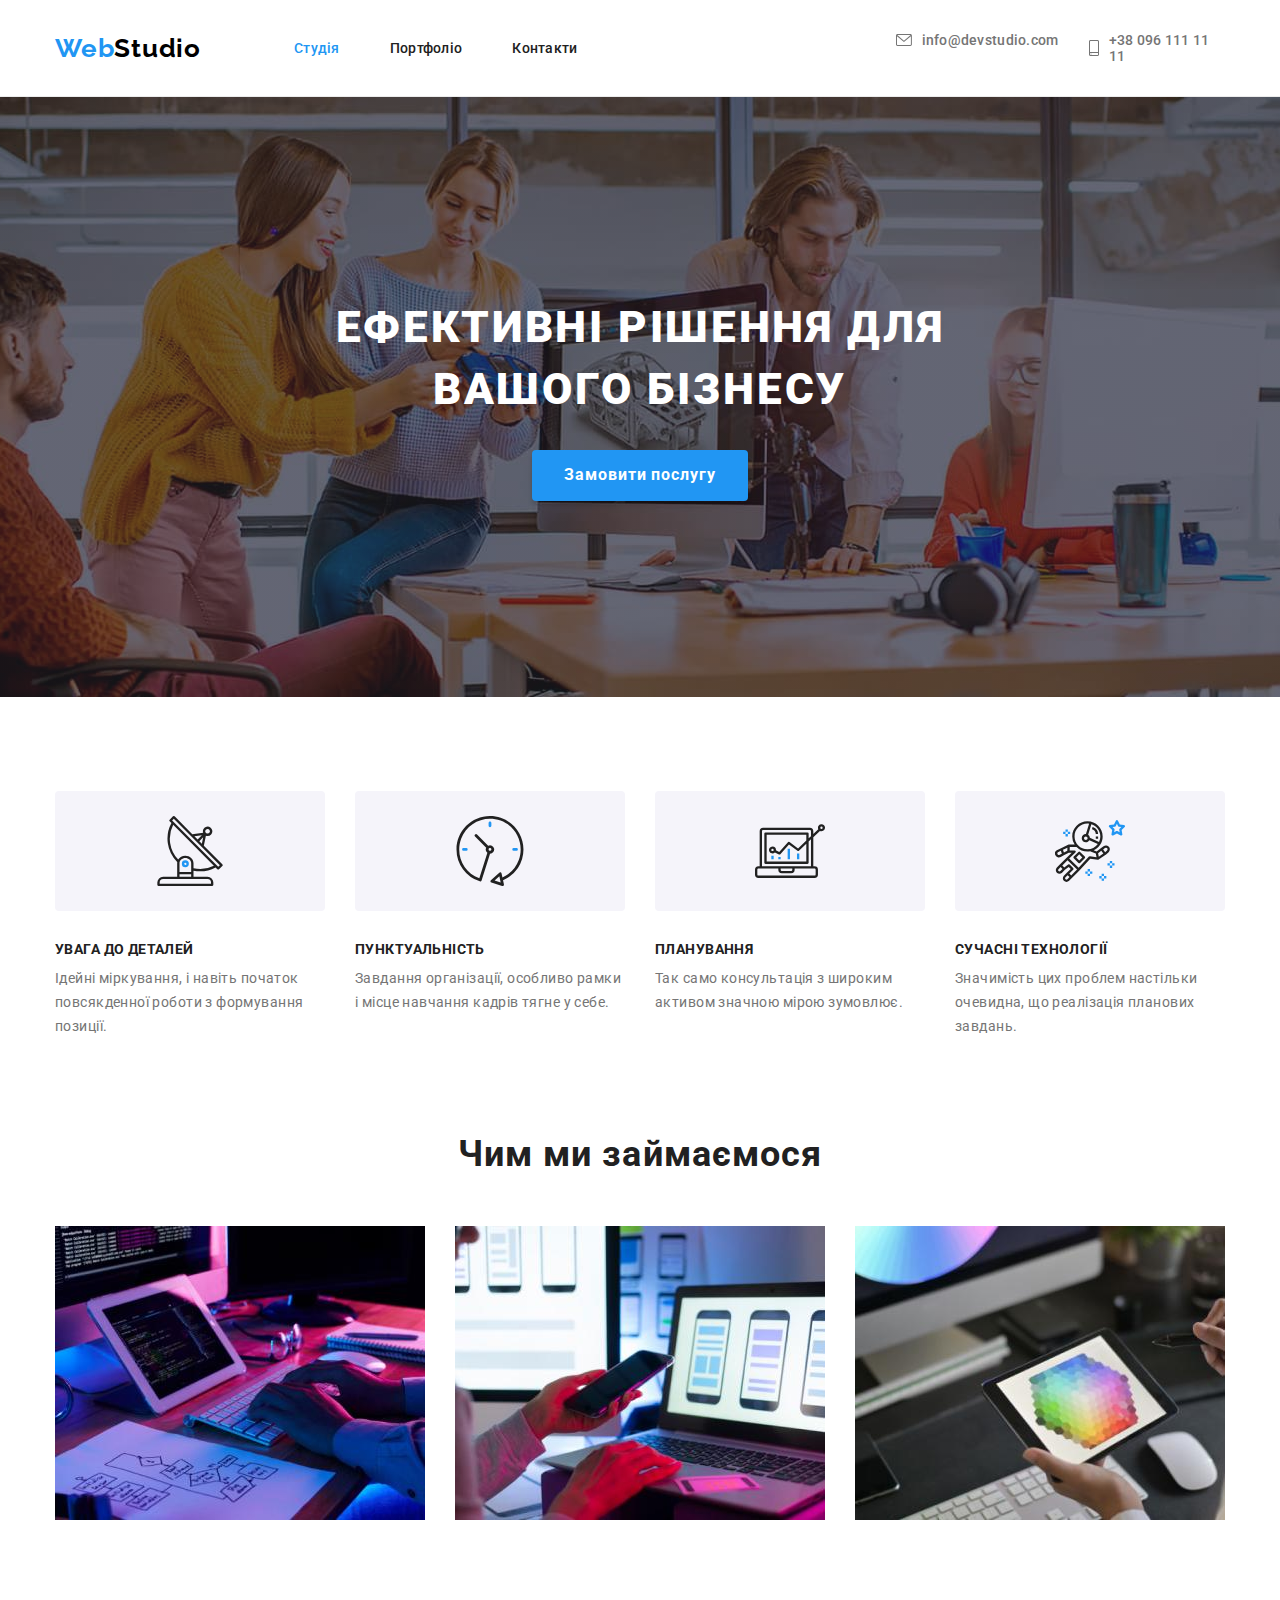
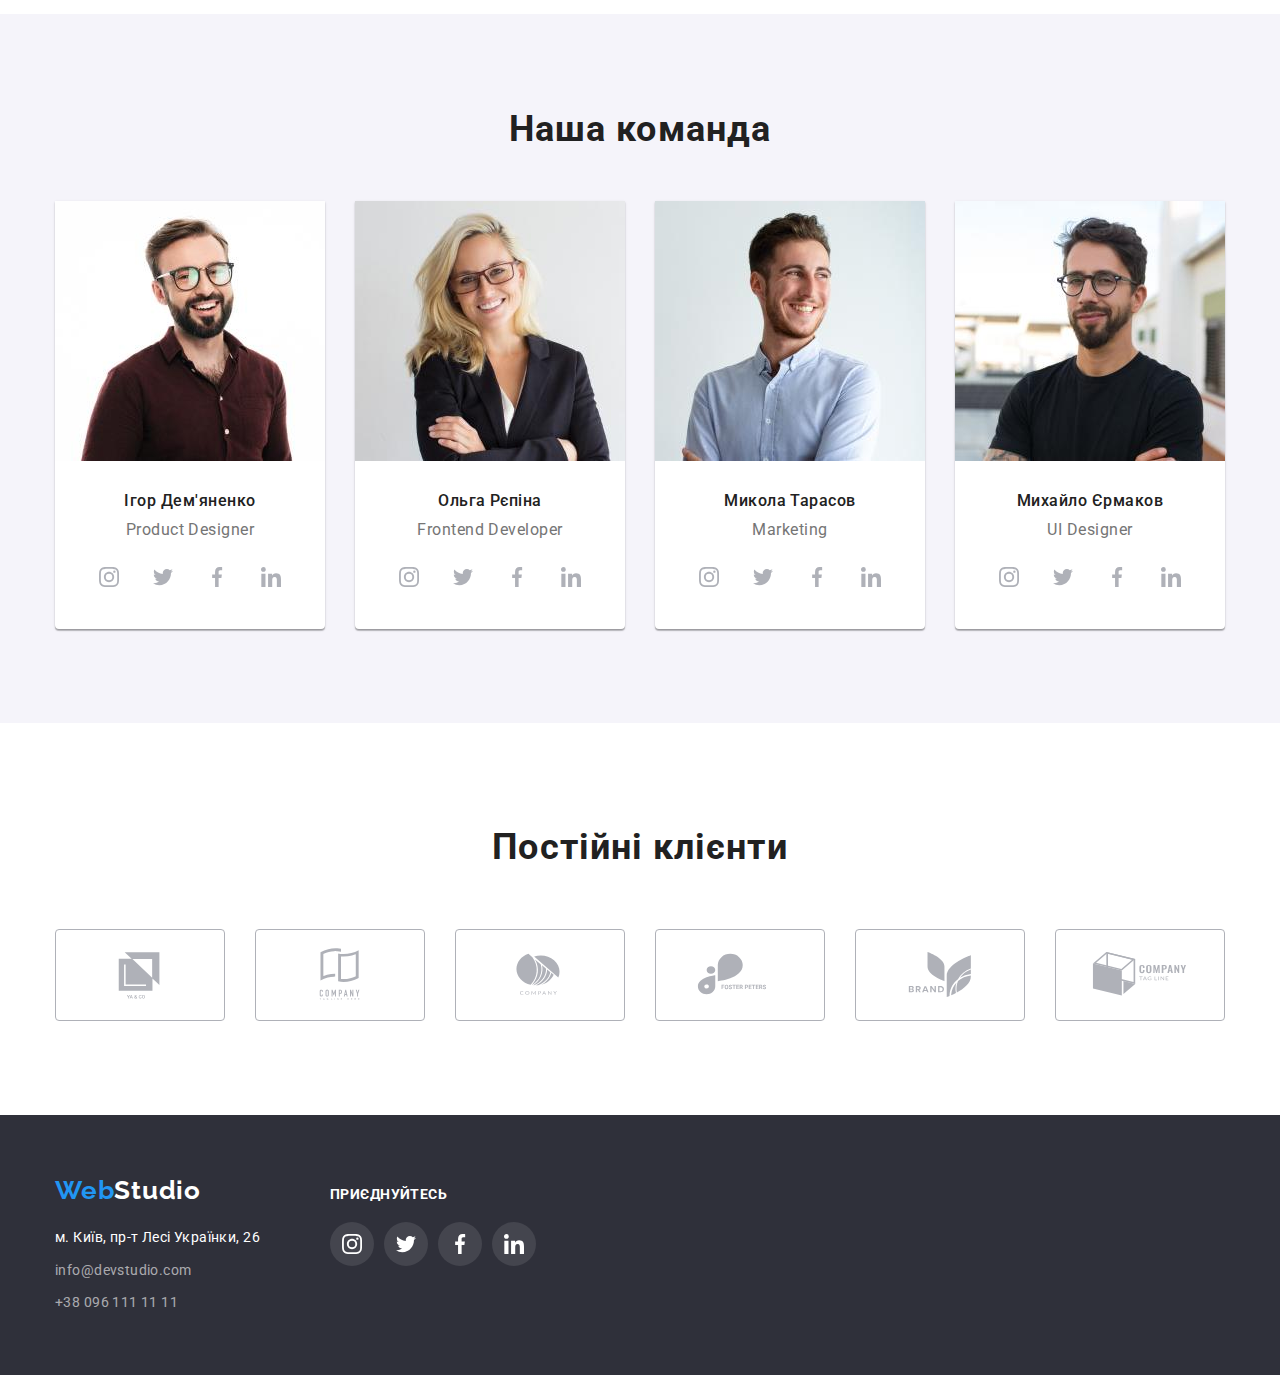
==== commit a0e7b0b9: "header icons added" ====
--- a/index.html
+++ b/index.html
@@ -28,10 +28,20 @@
         </nav>
         <ul class="contacts-list">
           <li class="item">
-            <a href="mailto:info@devstudio.com" class="link contacts">info@devstudio.com</a>
-          </li>
-          <li class="item">
-            <a href="tel:+380961111111" class="link contacts">+38 096 111 11 11</a>
+            <a href="mailto:info@devstudio.com" class="link contacts"
+              ><span class="email-pic"
+                ><svg class="icon" width="16" height="12">
+                  <use href="./images/icons.svg#icon-envelope"></use></svg></span
+              >info@devstudio.com</a
+            >
+          </li>
+          <li class="item">
+            <a href="tel:+380961111111" class="link contacts"
+              ><span class="phone-pic"
+                ><svg class="icon" width="10" height="16">
+                  <use href="./images/icons.svg#icon-smartphone" ></use></svg></span
+              >+38 096 111 11 11</a
+            >
           </li>
         </ul>
       </div>
--- a/css/styles.css
+++ b/css/styles.css
@@ -87,7 +87,7 @@
 }
 .site-nav {
   display: flex;
-  margin-right: 344px;
+  margin-right: 318px;
 }
 .site-nav .item:not(:last-child) {
   margin-right: 50px;
@@ -117,8 +117,9 @@
 .contacts-list {
   display: flex;
 }
+
 .contacts-list .item:not(:last-child) {
-  margin-right: 50px;
+  margin-right: 30px;
 }
 .contacts-list .link {
   display: inline-block;
@@ -132,6 +133,18 @@
 }
 .header-box {
   border-bottom: 1px solid #ececec;
+}
+.contacts-list .link.contacts {
+  display: flex;
+  align-items: center;
+}
+.contacts-list .icon {
+  fill: #757575;
+}
+.email-pic,
+.phone-pic {
+  display: inline-flex;
+  margin-right: 10px;
 }
 
 /* -------------- Hero section------------ */
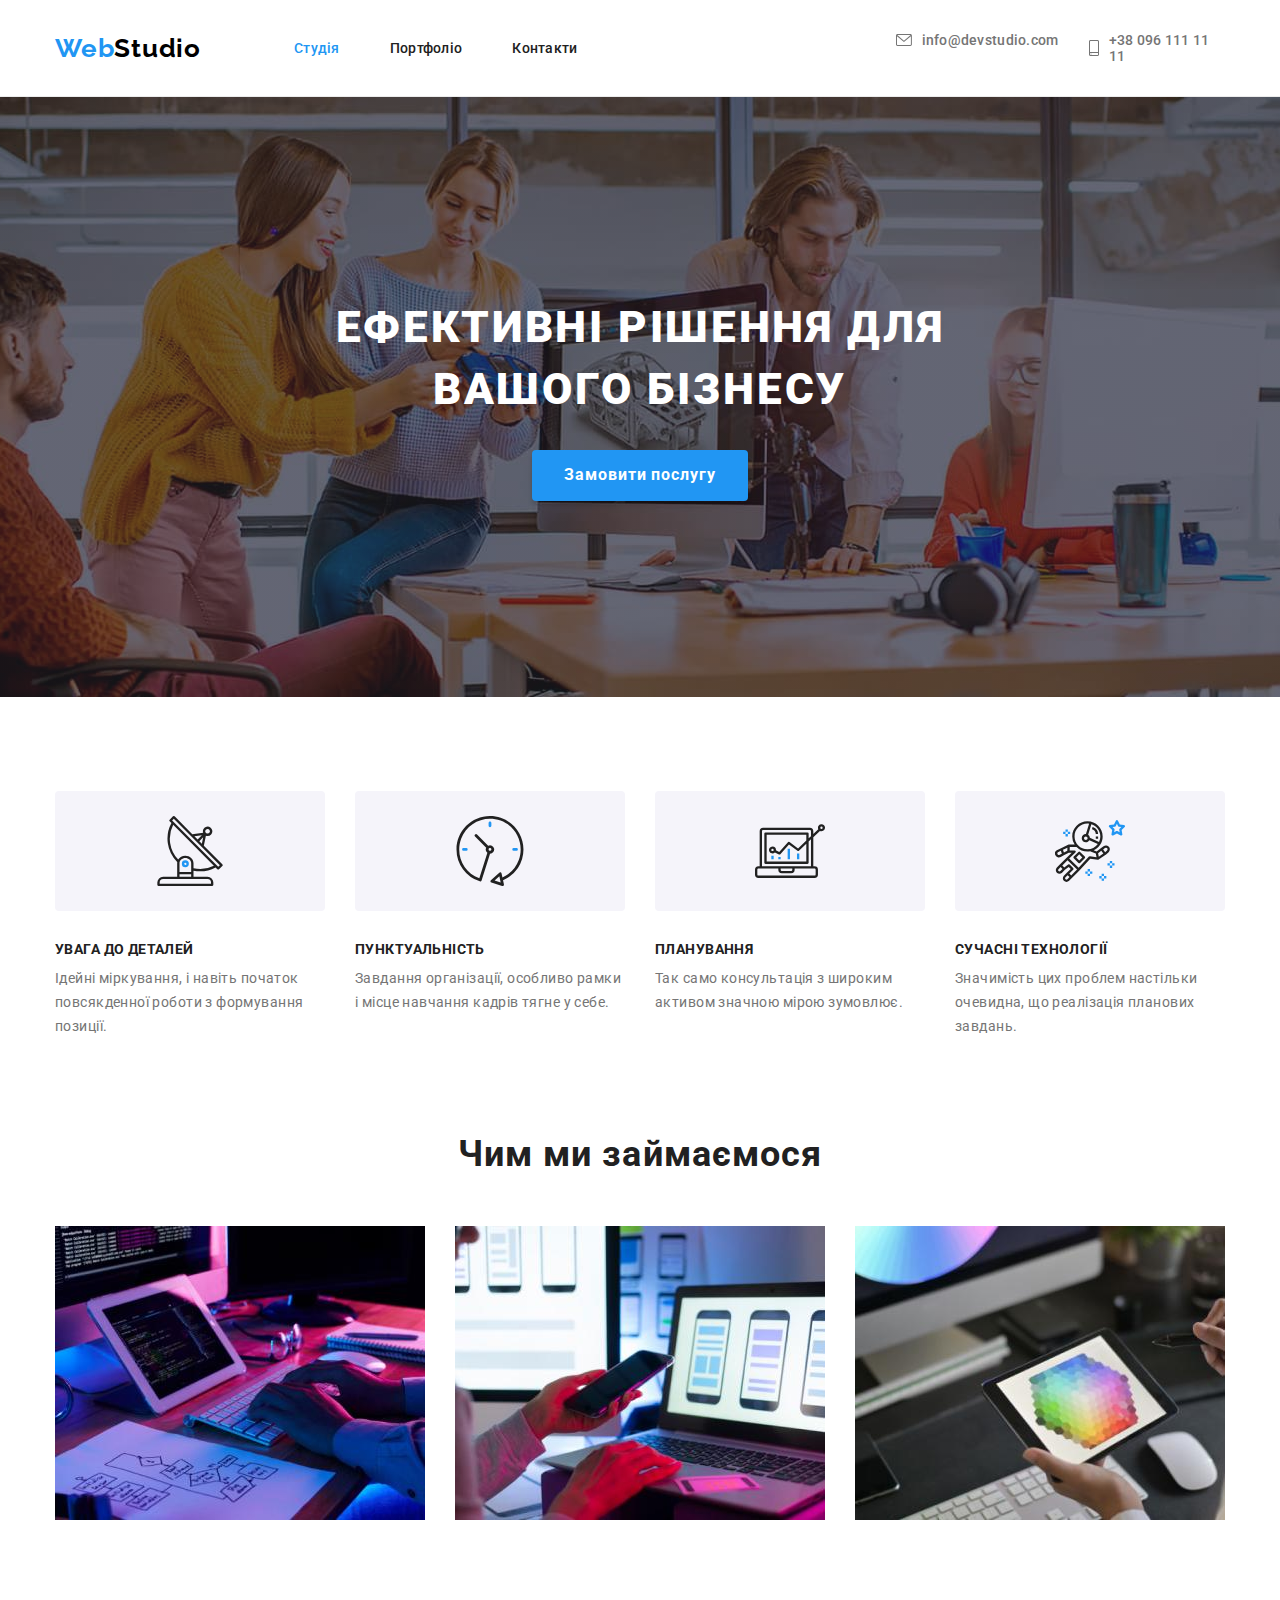
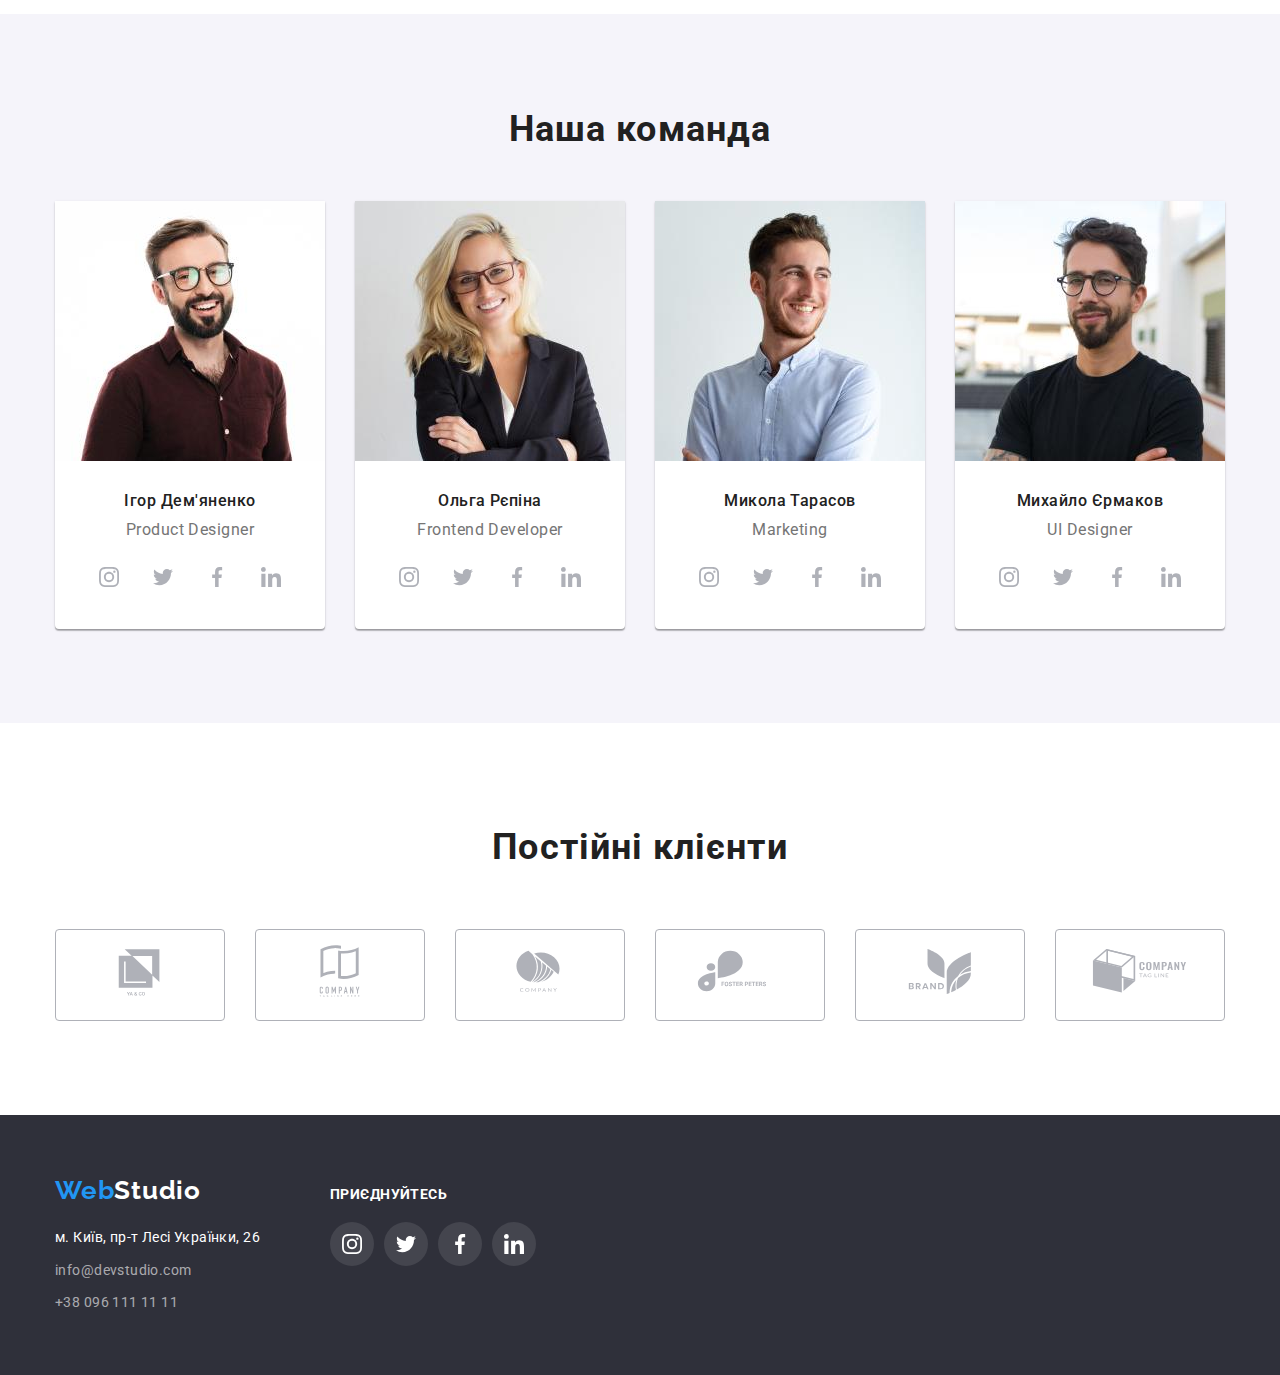
==== commit c7fc1589: "clients link hover:focus" ====
--- a/index.html
+++ b/index.html
@@ -39,7 +39,7 @@
             <a href="tel:+380961111111" class="link contacts"
               ><span class="phone-pic"
                 ><svg class="icon" width="10" height="16">
-                  <use href="./images/icons.svg#icon-smartphone" ></use></svg></span
+                  <use href="./images/icons.svg#icon-smartphone"></use></svg></span
               >+38 096 111 11 11</a
             >
           </li>
@@ -342,8 +342,8 @@
         <ul class="clients-list">
           <li class="item">
             <a class="clients-link" href="#">
-              <div class="clients-link-card">
-                <svg class="clients-link-icon" width="106" height="60">
+              <div>
+                <svg width="106" height="60">
                   <use href="./images/icons.svg#icon-logo1"></use>
                 </svg>
               </div>
@@ -352,8 +352,8 @@
           <li class="item">
             <a href="#" class="link"
               ><a class="clients-link" href="#">
-                <div class="clients-link-card">
-                  <svg class="clients-link-icon" width="106" height="60">
+                <div>
+                  <svg width="106" height="60">
                     <use href="./images/icons.svg#icon-logo2"></use>
                   </svg>
                 </div> </a
@@ -362,8 +362,8 @@
           <li class="item">
             <a href="#" class="link"
               ><a class="clients-link" href="#">
-                <div class="clients-link-card">
-                  <svg class="clients-link-icon" width="106" height="60">
+                <div>
+                  <svg width="106" height="60">
                     <use href="./images/icons.svg#icon-logo3"></use>
                   </svg>
                 </div> </a
@@ -372,8 +372,8 @@
           <li class="item">
             <a href="#" class="link"
               ><a class="clients-link" href="#">
-                <div class="clients-link-card">
-                  <svg class="clients-link-icon" width="106" height="60">
+                <div>
+                  <svg width="106" height="60">
                     <use href="./images/icons.svg#icon-logo4"></use>
                   </svg>
                 </div> </a
@@ -382,8 +382,8 @@
           <li class="item">
             <a href="#" class="link"
               ><a class="clients-link" href="#">
-                <div class="clients-link-card">
-                  <svg class="clients-link-icon" width="106" height="60">
+                <div>
+                  <svg width="106" height="60">
                     <use href="./images/icons.svg#icon-logo5"></use>
                   </svg>
                 </div> </a
@@ -392,8 +392,8 @@
           <li class="item">
             <a href="#" class="link"
               ><a class="clients-link" href="#">
-                <div class="clients-link-card">
-                  <svg class="clients-link-icon" width="106" height="60">
+                <div>
+                  <svg width="106" height="60">
                     <use href="./images/icons.svg#icon-logo6"></use>
                   </svg>
                 </div> </a
--- a/css/styles.css
+++ b/css/styles.css
@@ -337,7 +337,7 @@
   gap: 30px;
   justify-content: center;
 }
-.clients-link-card {
+.clients-link {
   display: flex;
   width: 170px;
   height: 92px;
@@ -345,11 +345,12 @@
   border-radius: 4px;
   justify-content: center;
   align-items: center;
-}
-.clients-link-icon {
   fill: var(--icons-color);
-  justify-content: center;
-  text-align: center;
+}
+.clients-link:hover,
+.clients-link:focus {
+  border: 1px solid var(--focus-hover-collor);
+  fill: var(--focus-hover-collor);
 }
 
 /* ------------- Footer section ----------- */
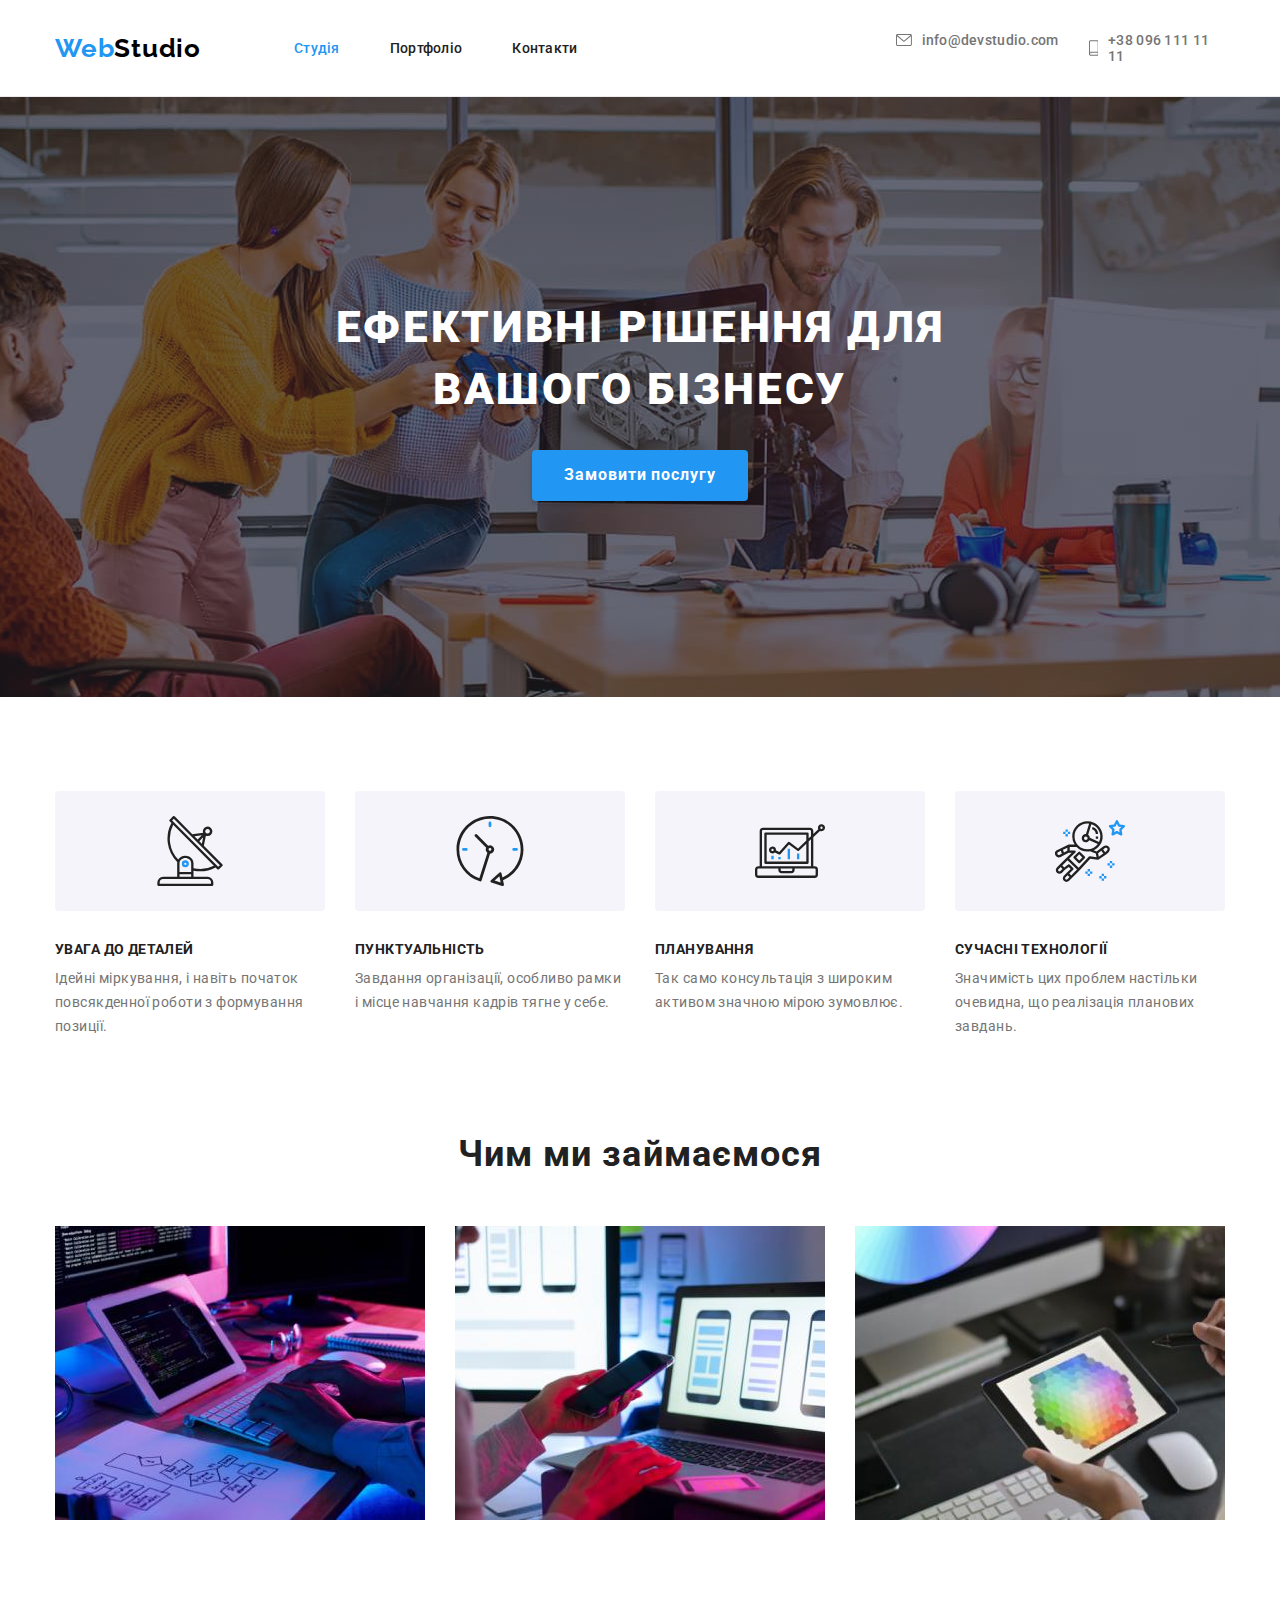
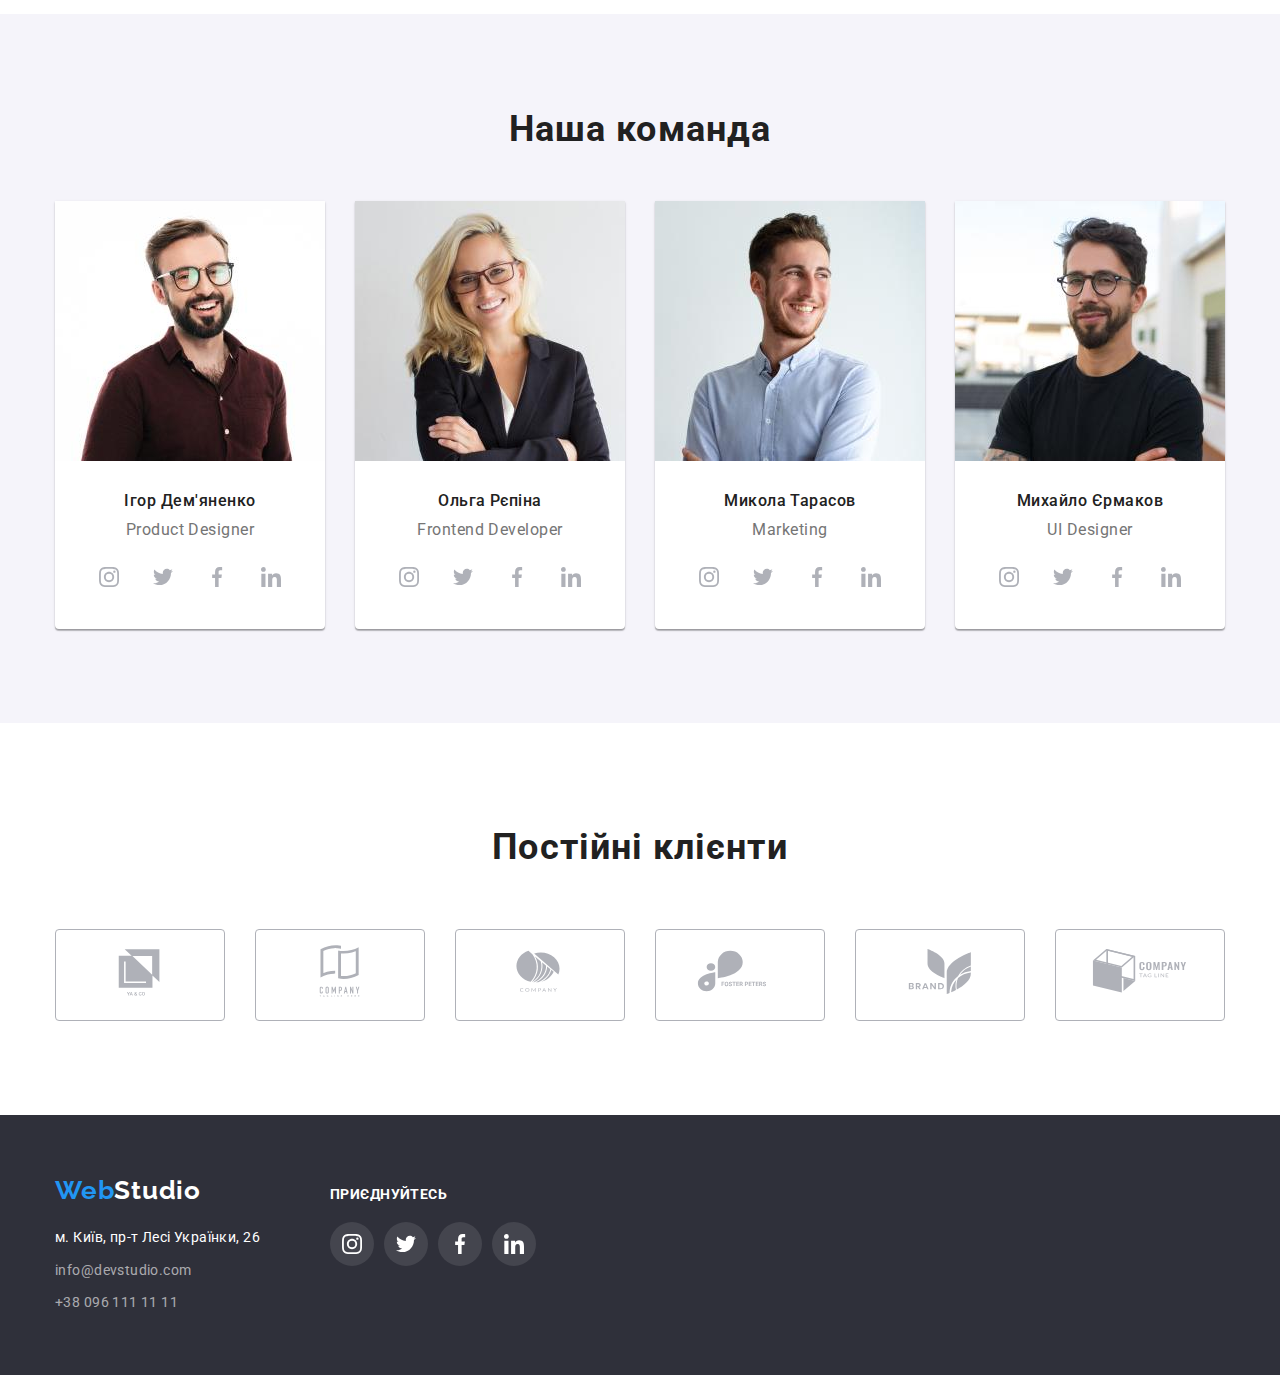
==== commit 76467d91: "finished with decorations" ====
--- a/index.html
+++ b/index.html
@@ -28,19 +28,19 @@
         </nav>
         <ul class="contacts-list">
           <li class="item">
-            <a href="mailto:info@devstudio.com" class="link contacts"
-              ><span class="email-pic"
-                ><svg class="icon" width="16" height="12">
-                  <use href="./images/icons.svg#icon-envelope"></use></svg></span
-              >info@devstudio.com</a
+            <a href="mailto:info@devstudio.com" class="link contacts">
+              <svg class="icon" width="16" height="12">
+                <use href="./images/icons.svg#icon-envelope"></use>
+              </svg>
+              info@devstudio.com</a
             >
           </li>
           <li class="item">
             <a href="tel:+380961111111" class="link contacts"
-              ><span class="phone-pic"
-                ><svg class="icon" width="10" height="16">
-                  <use href="./images/icons.svg#icon-smartphone"></use></svg></span
-              >+38 096 111 11 11</a
+              ><svg class="icon" width="10" height="16">
+                <use href="./images/icons.svg#icon-smartphone"></use>
+              </svg>
+              +38 096 111 11 11</a
             >
           </li>
         </ul>
--- a/css/styles.css
+++ b/css/styles.css
@@ -110,9 +110,10 @@
 .link.contacts {
   color: #757575;
 }
-.link.contacts:hover,
-.link.contacts:focus {
-  color: #2196f3;
+.contacts-list .link.contacts:hover,
+.contacts-list .link.contacts:focus {
+  color: var(--focus-hover-collor);
+  fill: var(--focus-hover-collor);
 }
 .contacts-list {
   display: flex;
@@ -137,14 +138,8 @@
 .contacts-list .link.contacts {
   display: flex;
   align-items: center;
-}
-.contacts-list .icon {
   fill: #757575;
-}
-.email-pic,
-.phone-pic {
-  display: inline-flex;
-  margin-right: 10px;
+  gap: 10px;
 }
 
 /* -------------- Hero section------------ */
@@ -306,7 +301,7 @@
   width: 206px;
   gap: 10px;
 }
-.team-member .block {
+.socials-list .links {
   display: inline-flex;
   width: 44px;
   height: 44px;
@@ -316,9 +311,17 @@
   align-items: center;
 
   fill: var(--icons-color);
-  /* background-color: #2196f3;   */
-}
-
+  /* background-color: #000; */
+}
+.socials-list .block {
+  width: 20px;
+  height: 20px;
+}
+.socials-list .links:hover,
+.socials-list .links:focus {
+  fill: var(--icons-focus-collor);
+  background-color: var(--focus-hover-collor);
+}
 /* ------------- Clients section ----------- */
 .section.clients {
   padding-top: 94px;
@@ -390,6 +393,10 @@
   line-height: 1.7;
   letter-spacing: 0.03em;
 }
+.link.contacts.footer:hover,
+.link.contacts.footer:focus {
+  color: var(--focus-hover-collor);
+}
 .footer .logo {
   display: inline-block;
   margin-bottom: 20px;
@@ -413,7 +420,7 @@
   display: flex;
   gap: 10px;
 }
-.studio-socials .block {
+.studio-socials .links {
   display: inline-flex;
   justify-content: center;
   align-items: center;
@@ -423,6 +430,10 @@
   border-radius: 50%;
 
   background: rgba(255, 255, 255, 0.1);
+}
+.studio-socials .block {
+  width: 20px;
+  height: 20px;
 }
 .studio-socials .icon {
   fill: #fff;
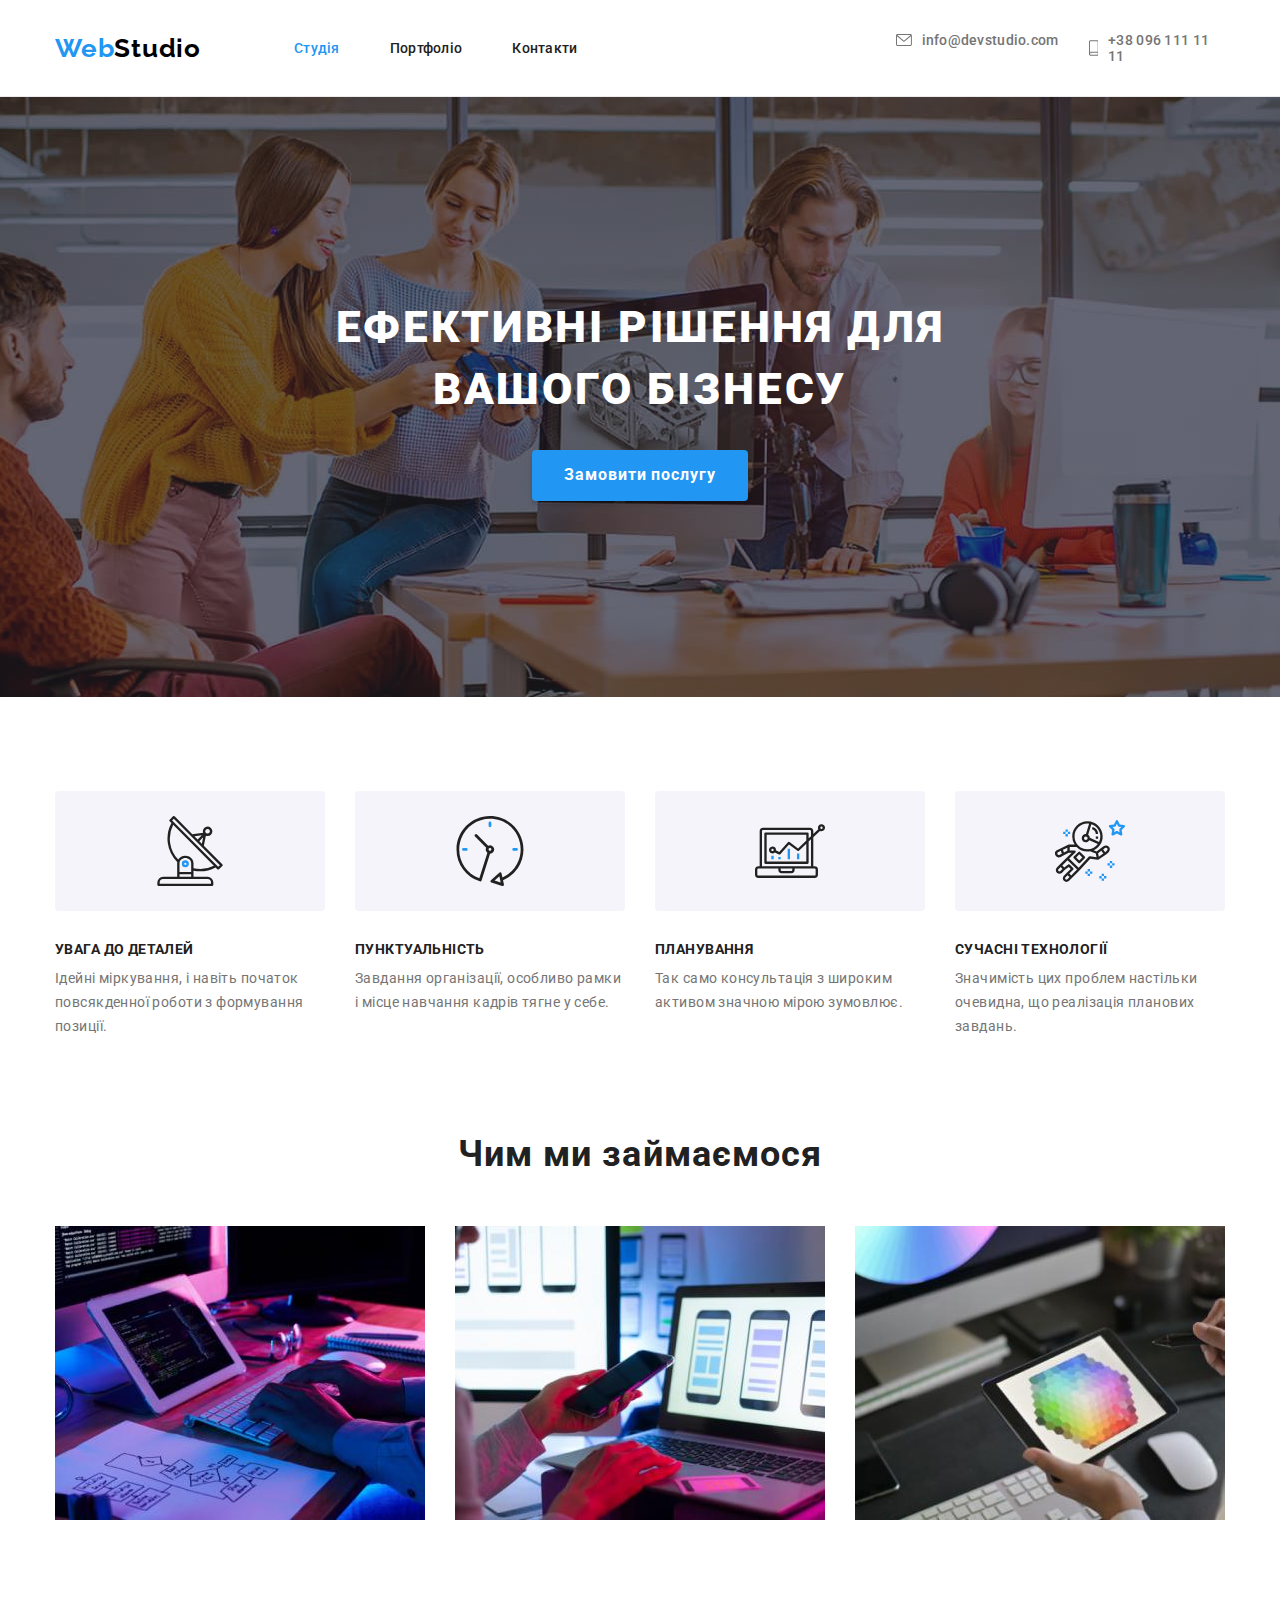
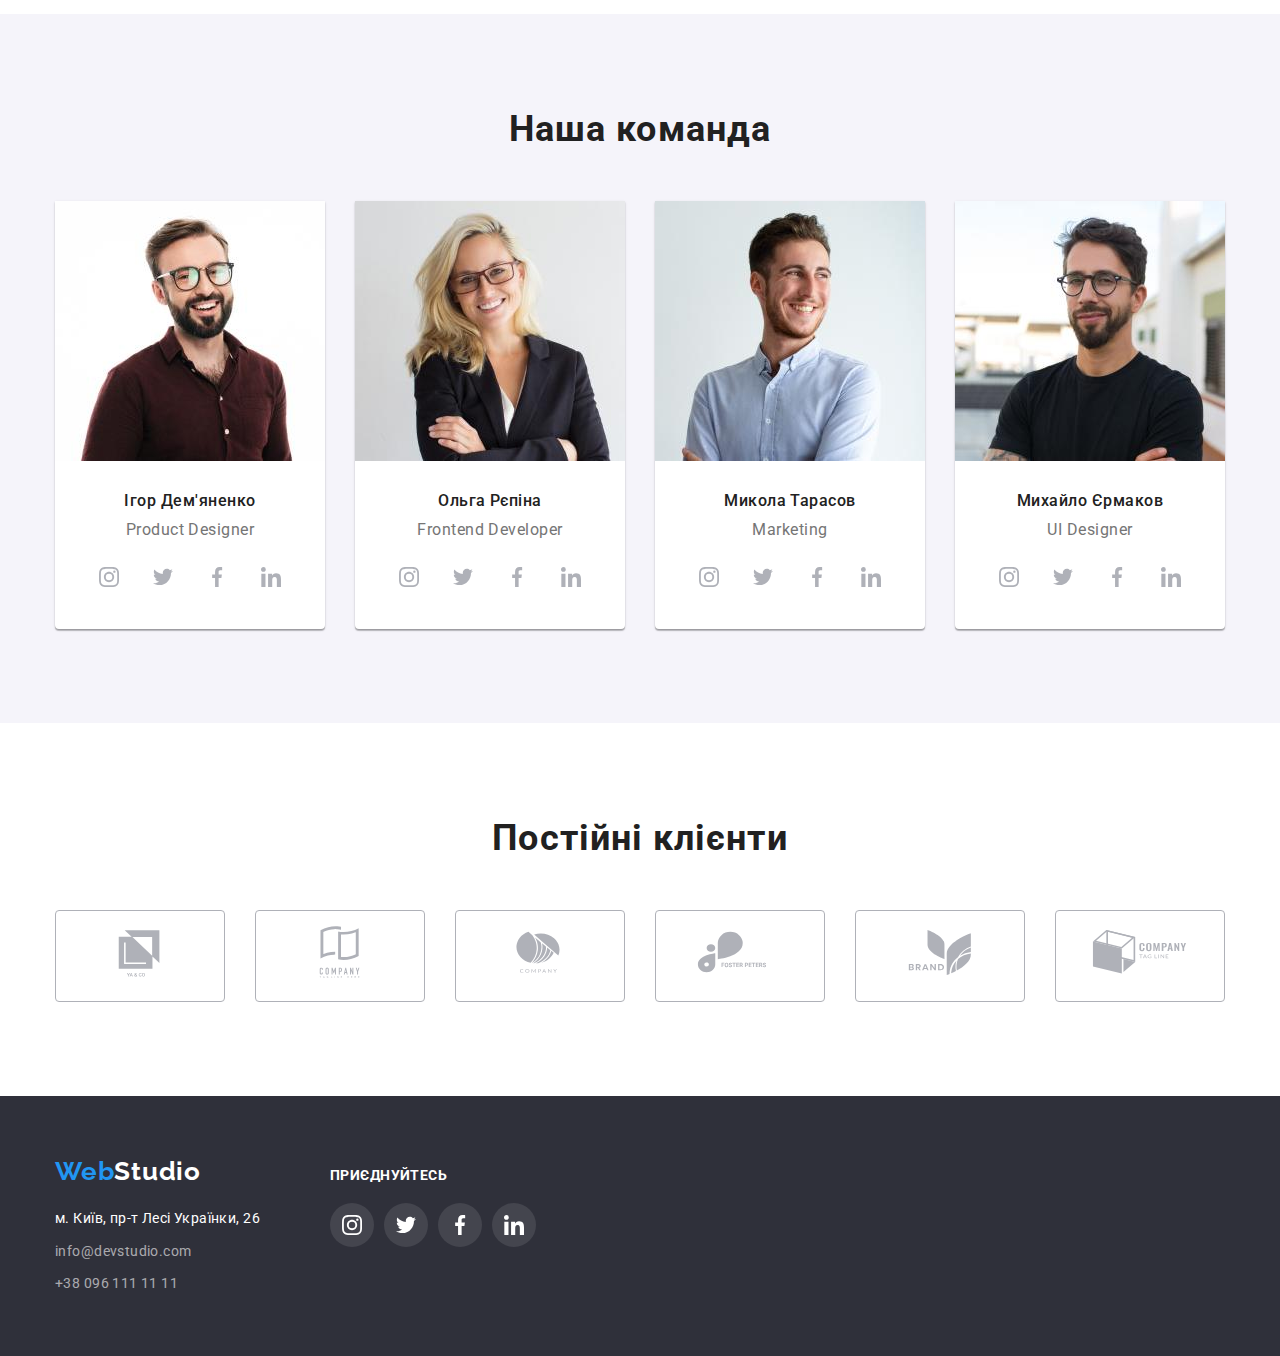
==== commit 445604b8: "social links optimized" ====
--- a/index.html
+++ b/index.html
@@ -147,38 +147,30 @@
                 <ul class="socials-list">
                   <li class="socials-item">
                     <a href="#" class="links">
-                      <div class="block">
-                        <svg class="icon" width="20" height="20">
-                          <use href="./images/icons.svg#icon-instagram"></use>
-                        </svg>
-                      </div>
-                    </a>
-                  </li>
-                  <li class="socials-item">
-                    <a href="#" class="links">
-                      <div class="block">
-                        <svg class="icon" width="20" height="20">
-                          <use href="./images/icons.svg#icon-twitter"></use>
-                        </svg>
-                      </div>
-                    </a>
-                  </li>
-                  <li class="socials-item">
-                    <a href="#" class="links">
-                      <div class="block">
-                        <svg class="icon" width="20" height="20">
-                          <use href="./images/icons.svg#icon-facebook"></use>
-                        </svg>
-                      </div>
-                    </a>
-                  </li>
-                  <li class="socials-item">
-                    <a href="#" class="links">
-                      <div class="block">
-                        <svg class="icon" width="20" height="20">
-                          <use href="./images/icons.svg#icon-linkedin"></use>
-                        </svg>
-                      </div>
+                      <svg class="icon" width="20" height="20">
+                        <use href="./images/icons.svg#icon-instagram"></use>
+                      </svg>
+                    </a>
+                  </li>
+                  <li class="socials-item">
+                    <a href="#" class="links">
+                      <svg class="icon" width="20" height="20">
+                        <use href="./images/icons.svg#icon-twitter"></use>
+                      </svg>
+                    </a>
+                  </li>
+                  <li class="socials-item">
+                    <a href="#" class="links">
+                      <svg class="icon" width="20" height="20">
+                        <use href="./images/icons.svg#icon-facebook"></use>
+                      </svg>
+                    </a>
+                  </li>
+                  <li class="socials-item">
+                    <a href="#" class="links">
+                      <svg class="icon" width="20" height="20">
+                        <use href="./images/icons.svg#icon-linkedin"></use>
+                      </svg>
                     </a>
                   </li>
                 </ul>
@@ -197,38 +189,30 @@
                 <ul class="socials-list">
                   <li class="socials-item">
                     <a href="#" class="links">
-                      <div class="block">
-                        <svg class="icon" width="20" height="20">
-                          <use href="./images/icons.svg#icon-instagram"></use>
-                        </svg>
-                      </div>
-                    </a>
-                  </li>
-                  <li class="socials-item">
-                    <a href="#" class="links">
-                      <div class="block">
-                        <svg class="icon" width="20" height="20">
-                          <use href="./images/icons.svg#icon-twitter"></use>
-                        </svg>
-                      </div>
-                    </a>
-                  </li>
-                  <li class="socials-item">
-                    <a href="#" class="links">
-                      <div class="block">
-                        <svg class="icon" width="20" height="20">
-                          <use href="./images/icons.svg#icon-facebook"></use>
-                        </svg>
-                      </div>
-                    </a>
-                  </li>
-                  <li class="socials-item">
-                    <a href="#" class="links">
-                      <div class="block">
-                        <svg class="icon" width="20" height="20">
-                          <use href="./images/icons.svg#icon-linkedin"></use>
-                        </svg>
-                      </div>
+                      <svg class="icon" width="20" height="20">
+                        <use href="./images/icons.svg#icon-instagram"></use>
+                      </svg>
+                    </a>
+                  </li>
+                  <li class="socials-item">
+                    <a href="#" class="links">
+                      <svg class="icon" width="20" height="20">
+                        <use href="./images/icons.svg#icon-twitter"></use>
+                      </svg>
+                    </a>
+                  </li>
+                  <li class="socials-item">
+                    <a href="#" class="links">
+                      <svg class="icon" width="20" height="20">
+                        <use href="./images/icons.svg#icon-facebook"></use>
+                      </svg>
+                    </a>
+                  </li>
+                  <li class="socials-item">
+                    <a href="#" class="links">
+                      <svg class="icon" width="20" height="20">
+                        <use href="./images/icons.svg#icon-linkedin"></use>
+                      </svg>
                     </a>
                   </li>
                 </ul>
@@ -247,38 +231,30 @@
                 <ul class="socials-list">
                   <li class="socials-item">
                     <a href="#" class="links">
-                      <div class="block">
-                        <svg class="icon" width="20" height="20">
-                          <use href="./images/icons.svg#icon-instagram"></use>
-                        </svg>
-                      </div>
-                    </a>
-                  </li>
-                  <li class="socials-item">
-                    <a href="#" class="links">
-                      <div class="block">
-                        <svg class="icon" width="20" height="20">
-                          <use href="./images/icons.svg#icon-twitter"></use>
-                        </svg>
-                      </div>
-                    </a>
-                  </li>
-                  <li class="socials-item">
-                    <a href="#" class="links">
-                      <div class="block">
-                        <svg class="icon" width="20" height="20">
-                          <use href="./images/icons.svg#icon-facebook"></use>
-                        </svg>
-                      </div>
-                    </a>
-                  </li>
-                  <li class="socials-item">
-                    <a href="#" class="links">
-                      <div class="block">
-                        <svg class="icon" width="20" height="20">
-                          <use href="./images/icons.svg#icon-linkedin"></use>
-                        </svg>
-                      </div>
+                      <svg class="icon" width="20" height="20">
+                        <use href="./images/icons.svg#icon-instagram"></use>
+                      </svg>
+                    </a>
+                  </li>
+                  <li class="socials-item">
+                    <a href="#" class="links">
+                      <svg class="icon" width="20" height="20">
+                        <use href="./images/icons.svg#icon-twitter"></use>
+                      </svg>
+                    </a>
+                  </li>
+                  <li class="socials-item">
+                    <a href="#" class="links">
+                      <svg class="icon" width="20" height="20">
+                        <use href="./images/icons.svg#icon-facebook"></use>
+                      </svg>
+                    </a>
+                  </li>
+                  <li class="socials-item">
+                    <a href="#" class="links">
+                      <svg class="icon" width="20" height="20">
+                        <use href="./images/icons.svg#icon-linkedin"></use>
+                      </svg>
                     </a>
                   </li>
                 </ul>
@@ -297,38 +273,30 @@
                 <ul class="socials-list">
                   <li class="socials-item">
                     <a href="#" class="links">
-                      <div class="block">
-                        <svg class="icon" width="20" height="20">
-                          <use href="./images/icons.svg#icon-instagram"></use>
-                        </svg>
-                      </div>
-                    </a>
-                  </li>
-                  <li class="socials-item">
-                    <a href="#" class="links">
-                      <div class="block">
-                        <svg class="icon" width="20" height="20">
-                          <use href="./images/icons.svg#icon-twitter"></use>
-                        </svg>
-                      </div>
-                    </a>
-                  </li>
-                  <li class="socials-item">
-                    <a href="#" class="links">
-                      <div class="block">
-                        <svg class="icon" width="20" height="20">
-                          <use href="./images/icons.svg#icon-facebook"></use>
-                        </svg>
-                      </div>
-                    </a>
-                  </li>
-                  <li class="socials-item">
-                    <a href="#" class="links">
-                      <div class="block">
-                        <svg class="icon" width="20" height="20">
-                          <use href="./images/icons.svg#icon-linkedin"></use>
-                        </svg>
-                      </div>
+                      <svg class="icon" width="20" height="20">
+                        <use href="./images/icons.svg#icon-instagram"></use>
+                      </svg>
+                    </a>
+                  </li>
+                  <li class="socials-item">
+                    <a href="#" class="links">
+                      <svg class="icon" width="20" height="20">
+                        <use href="./images/icons.svg#icon-twitter"></use>
+                      </svg>
+                    </a>
+                  </li>
+                  <li class="socials-item">
+                    <a href="#" class="links">
+                      <svg class="icon" width="20" height="20">
+                        <use href="./images/icons.svg#icon-facebook"></use>
+                      </svg>
+                    </a>
+                  </li>
+                  <li class="socials-item">
+                    <a href="#" class="links">
+                      <svg class="icon" width="20" height="20">
+                        <use href="./images/icons.svg#icon-linkedin"></use>
+                      </svg>
                     </a>
                   </li>
                 </ul>
@@ -435,38 +403,30 @@
           <ul class="socials-list">
             <li class="item">
               <a href="#" class="links">
-                <div class="block">
-                  <svg class="icon" width="20" height="20">
-                    <use href="./images/icons.svg#icon-instagram"></use>
-                  </svg>
-                </div>
+                <svg class="icon" width="20" height="20">
+                  <use href="./images/icons.svg#icon-instagram"></use>
+                </svg>
               </a>
             </li>
             <li class="item">
               <a href="#" class="links">
-                <div class="block">
-                  <svg class="icon" width="20" height="20">
-                    <use href="./images/icons.svg#icon-twitter"></use>
-                  </svg>
-                </div>
+                <svg class="icon" width="20" height="20">
+                  <use href="./images/icons.svg#icon-twitter"></use>
+                </svg>
               </a>
             </li>
             <li class="item">
               <a href="#" class="links">
-                <div class="block">
-                  <svg class="icon" width="20" height="20">
-                    <use href="./images/icons.svg#icon-facebook"></use>
-                  </svg>
-                </div>
+                <svg class="icon" width="20" height="20">
+                  <use href="./images/icons.svg#icon-facebook"></use>
+                </svg>
               </a>
             </li>
             <li class="item">
               <a href="#" class="links">
-                <div class="block">
-                  <svg class="icon" width="20" height="20">
-                    <use href="./images/icons.svg#icon-linkedin"></use>
-                  </svg>
-                </div>
+                <svg class="icon" width="20" height="20">
+                  <use href="./images/icons.svg#icon-linkedin"></use>
+                </svg>
               </a>
             </li>
           </ul>
--- a/css/styles.css
+++ b/css/styles.css
@@ -311,12 +311,8 @@
   align-items: center;
 
   fill: var(--icons-color);
-  /* background-color: #000; */
-}
-.socials-list .block {
-  width: 20px;
-  height: 20px;
-}
+}
+
 .socials-list .links:hover,
 .socials-list .links:focus {
   fill: var(--icons-focus-collor);
@@ -332,7 +328,7 @@
   margin-bottom: 50px;
 
   font-size: 36px;
-  line-height: 1.7;
+  line-height: 1.17;
   letter-spacing: 0.03em;
 }
 .clients-list {
@@ -431,10 +427,7 @@
 
   background: rgba(255, 255, 255, 0.1);
 }
-.studio-socials .block {
-  width: 20px;
-  height: 20px;
-}
+
 .studio-socials .icon {
   fill: #fff;
 }
